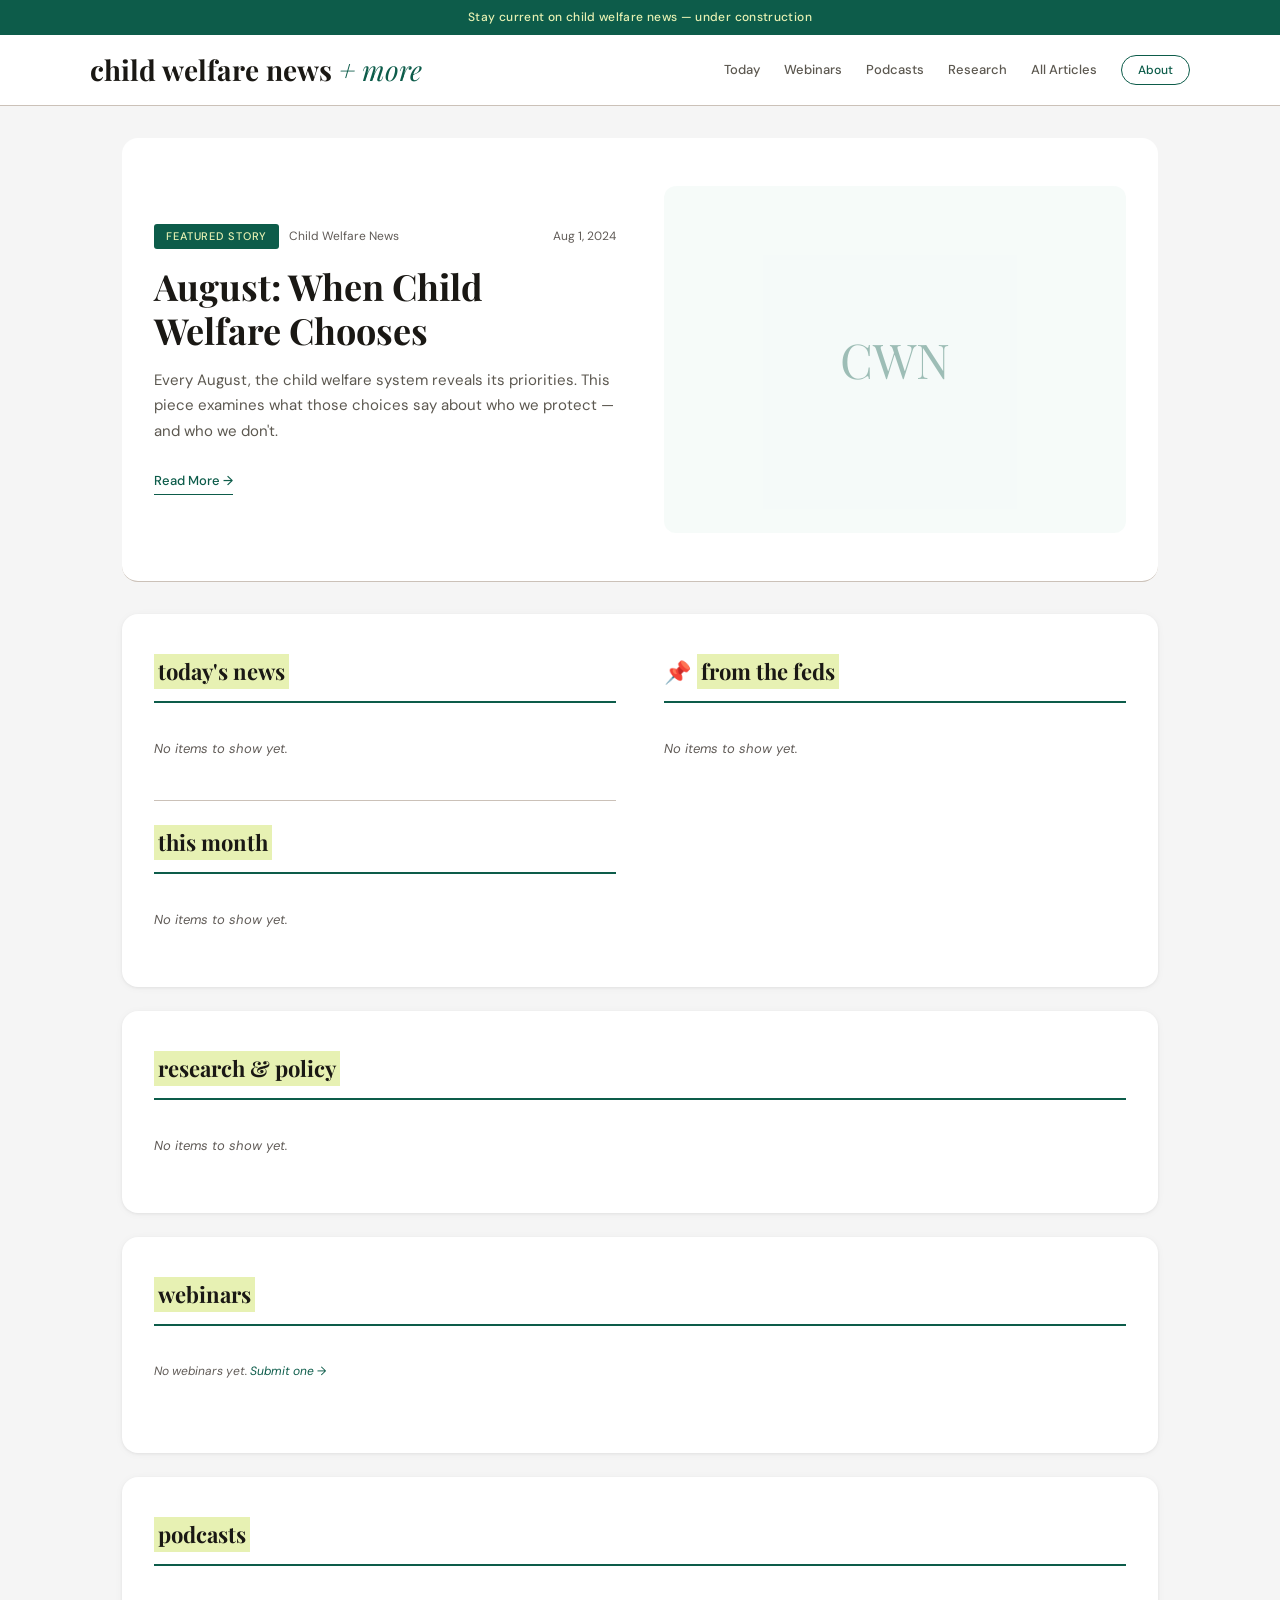
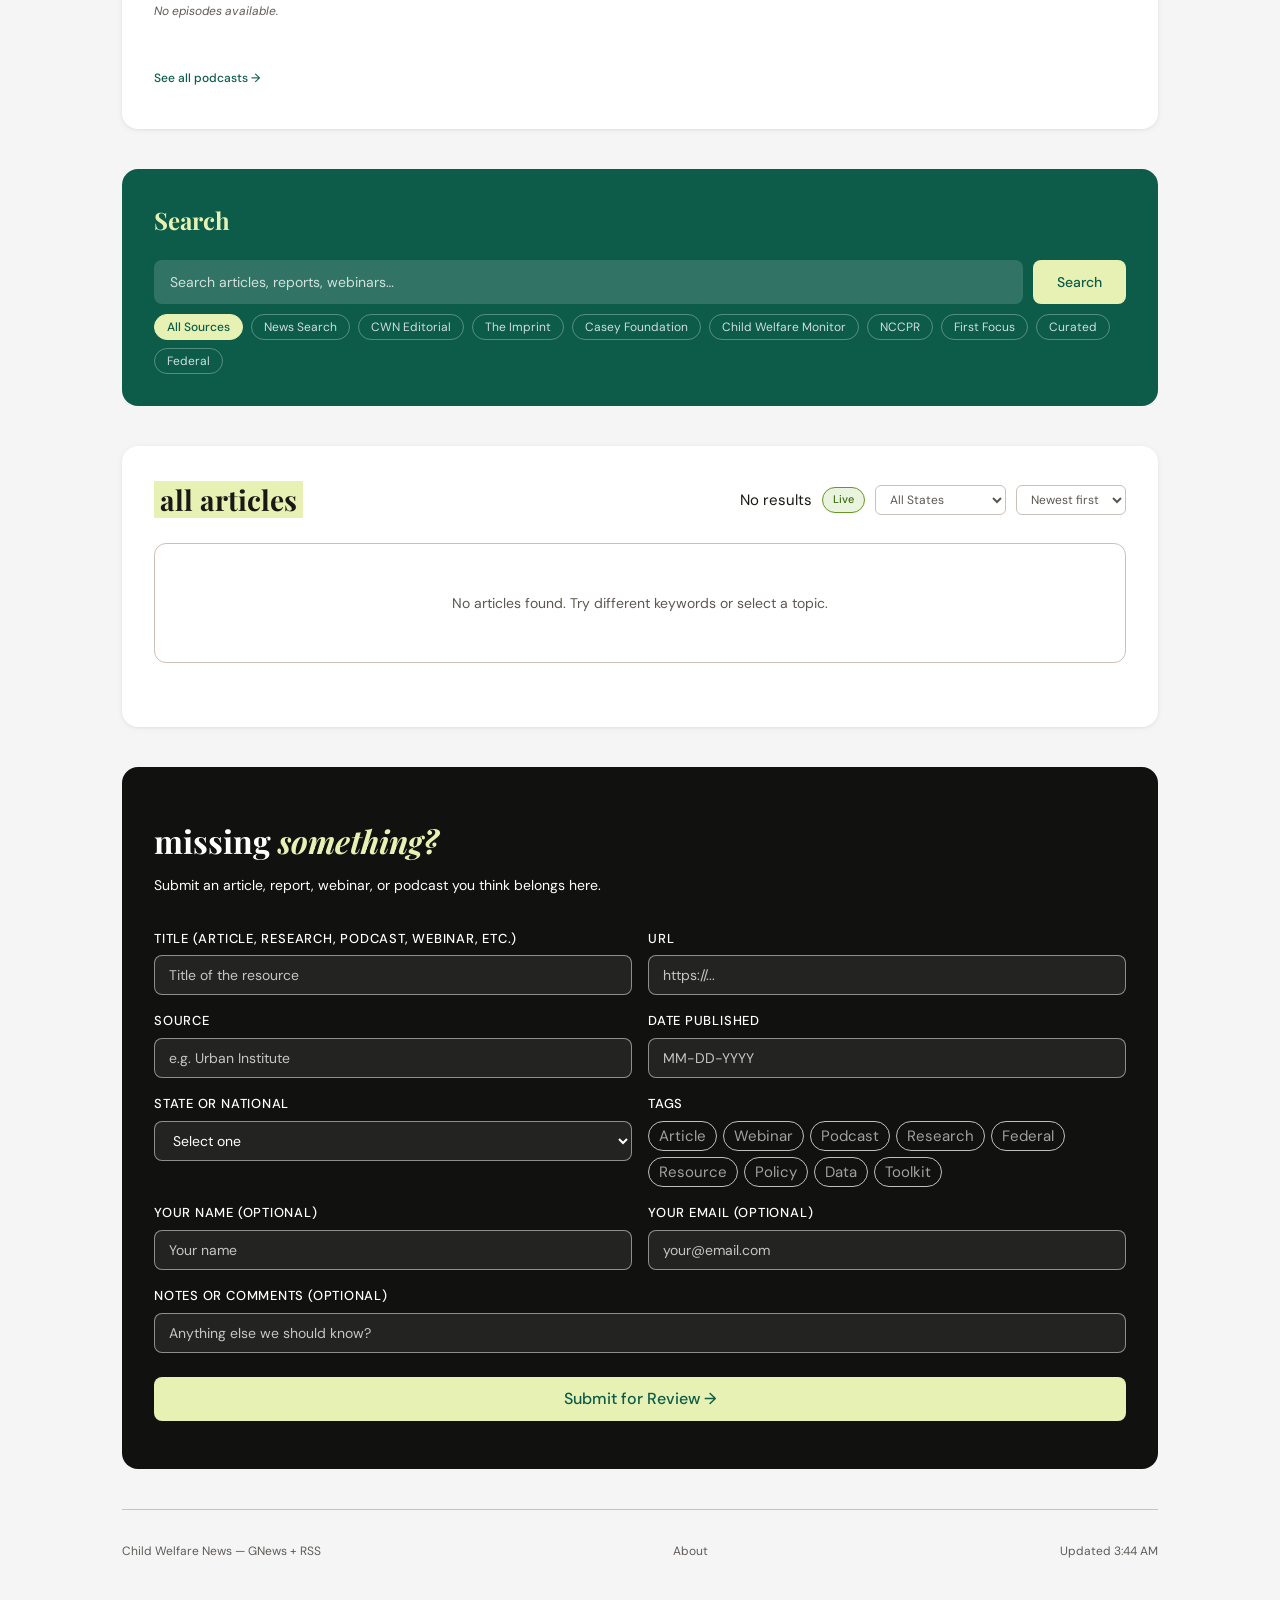
==== index.html @ a348af18 "Add research.html and research.js — Research, Policy & Practice dedicated page" ====
<!DOCTYPE html>
<html lang="en">
<head>
  <meta charset="UTF-8" />
  <meta name="viewport" content="width=device-width, initial-scale=1.0" />
  <title>Child Welfare News</title>
  <link rel="preconnect" href="https://fonts.googleapis.com" />
  <link rel="preconnect" href="https://fonts.gstatic.com" crossorigin />
  <link href="https://fonts.googleapis.com/css2?family=Playfair+Display:ital,wght@0,400;0,700;1,400&family=DM+Sans:wght@400;500&display=swap" rel="stylesheet" />
  <link rel="stylesheet" href="css/styles.css" />
</head>

<body>
<!-- ANNOUNCEMENT BAR -->
<div class="announce-bar">
  Stay current on child welfare news — under construction
</div>

<!-- MASTHEAD -->
<header class="masthead">
  <div class="masthead-inner">
    <div class="masthead-logo">child welfare news <span>+ more</span></div>
    <nav class="masthead-nav">
      <a class="nav-link" href="#today">Today</a>
      <a class="nav-link" href="webinars.html">Webinars</a>
      <a class="nav-link" href="podcasts.html">Podcasts</a>
      <a class="nav-link" href="research.html">Research</a>
      <a class="nav-link" href="#articles">All Articles</a>
      <button class="about-btn" onclick="openAbout()">About</button>
    </nav>
  </div>
</header>

<div class="page">

  <!-- HERO -->
  <section class="hero" id="featuredHero">
    <div class="hero-body">
      <div class="hero-eyebrow">
        <span class="hero-label" id="heroLabel">Featured Story</span>
        <span class="hero-source" id="heroSource"></span>
        <span class="hero-date" id="heroDate"></span>
      </div>
      <p class="hero-title" id="heroTitle">Loading featured story...</p>
      <p class="hero-note" id="heroNote"></p>
      <a class="hero-link" id="heroLink" href="#" target="_blank" rel="noopener">Read More →</a>
    </div>
    <div id="heroImageWrap"></div>
  </section>

  <!-- TODAY + THIS MONTH + FROM THE FEDS -->
  <section class="site-section" id="today">
    <div class="digest-grid">
      <div class="digest-col">
        <div class="digest-col-title"><span class="hl">today's news</span></div>
        <div class="digest-list" id="todayList">
          <div class="state-box"><div class="spinner"></div></div>
        </div>
        <div style="border-top:1px solid var(--border);margin:1.5rem 0;"></div>
        <div class="digest-col-title"><span class="hl">this month</span></div>
        <div class="digest-list" id="monthList">
          <div class="state-box"><div class="spinner"></div></div>
        </div>
      </div>
      <div class="digest-col">
        <div class="digest-col-title"><span class="feds-label">📌 <span class="hl">from the feds</span></span></div>
        <div class="digest-list" id="fedsList">
          <div class="state-box"><div class="spinner"></div></div>
        </div>
      </div>
    </div>
  </section>

  <!-- RESEARCH & POLICY -->
  <section class="site-section" id="research">
    <div class="digest-col-title"><span class="hl">research & policy</span></div>
    <div class="digest-list" id="researchList">
      <div class="state-box"><div class="spinner"></div></div>
    </div>
  </section>

  <!-- WEBINARS -->
  <section class="site-section" id="webinars">
    <div class="digest-col-title"><span class="hl">webinars</span></div>
    <div class="webinar-layout">
      <div class="webinar-featured" id="webinarFeatured">
        <div class="state-box"><div class="spinner"></div></div>
      </div>
      <div class="webinar-list" id="webinarList"></div>
    </div>
    <div style="margin-top:1rem;display:flex;gap:1.5rem;">
    </div>
  </section>

  <!-- PODCASTS -->
  <section class="site-section" id="podcasts">
    <div class="digest-col-title"><span class="hl">podcasts</span></div>
    <div class="podcast-preview-grid" id="podcastPreviewGrid">
      <div class="state-box"><div class="spinner"></div></div>
    </div>
    <div style="margin-top:1rem;">
      <a class="digest-see-all" href="podcasts.html">See all podcasts →</a>
    </div>
  </section>

  <!-- SEARCH -->
  <div class="search-section" id="search">
    <div class="search-section-title">Search</div>
    <div class="search-row">
      <input type="text" class="search-input" id="searchInput" placeholder="Search articles, reports, webinars…" autocomplete="off" />
      <button class="search-btn" id="searchBtn" onclick="runSearch()">Search</button>
    </div>
    <div class="search-filters" id="sourceFilterRow"></div>
  </div>

  <!-- TAG ROW -->

  <!-- ALL ARTICLES -->
  <section id="articles">
  <div class="articles-header">
    <div class="articles-title"><span class="hl">all articles</span></div>
    <div class="articles-controls">
      <span class="results-count" id="resultsCount"></span>
      <span class="api-pill loading" id="apiPill">Loading...</span>
      <select class="sort-select" id="stateSelect" onchange="filterByState()">
        <option value="">All States</option>
        <option value="National">National</option>
        <option value="Alabama">Alabama</option>
        <option value="Alaska">Alaska</option>
        <option value="Arizona">Arizona</option>
        <option value="Arkansas">Arkansas</option>
        <option value="California">California</option>
        <option value="Colorado">Colorado</option>
        <option value="Connecticut">Connecticut</option>
        <option value="Delaware">Delaware</option>
        <option value="Florida">Florida</option>
        <option value="Georgia">Georgia</option>
        <option value="Hawaii">Hawaii</option>
        <option value="Idaho">Idaho</option>
        <option value="Illinois">Illinois</option>
        <option value="Indiana">Indiana</option>
        <option value="Iowa">Iowa</option>
        <option value="Kansas">Kansas</option>
        <option value="Kentucky">Kentucky</option>
        <option value="Louisiana">Louisiana</option>
        <option value="Maine">Maine</option>
        <option value="Maryland">Maryland</option>
        <option value="Massachusetts">Massachusetts</option>
        <option value="Michigan">Michigan</option>
        <option value="Minnesota">Minnesota</option>
        <option value="Mississippi">Mississippi</option>
        <option value="Missouri">Missouri</option>
        <option value="Montana">Montana</option>
        <option value="Nebraska">Nebraska</option>
        <option value="Nevada">Nevada</option>
        <option value="New Hampshire">New Hampshire</option>
        <option value="New Jersey">New Jersey</option>
        <option value="New Mexico">New Mexico</option>
        <option value="New York">New York</option>
        <option value="North Carolina">North Carolina</option>
        <option value="North Dakota">North Dakota</option>
        <option value="Ohio">Ohio</option>
        <option value="Oklahoma">Oklahoma</option>
        <option value="Oregon">Oregon</option>
        <option value="Pennsylvania">Pennsylvania</option>
        <option value="Rhode Island">Rhode Island</option>
        <option value="South Carolina">South Carolina</option>
        <option value="South Dakota">South Dakota</option>
        <option value="Tennessee">Tennessee</option>
        <option value="Texas">Texas</option>
        <option value="Utah">Utah</option>
        <option value="Vermont">Vermont</option>
        <option value="Virginia">Virginia</option>
        <option value="Washington">Washington</option>
        <option value="West Virginia">West Virginia</option>
        <option value="Wisconsin">Wisconsin</option>
        <option value="Wyoming">Wyoming</option>
      </select>
      <select class="sort-select" id="sortSelect" onchange="renderArticles()">
        <option value="date">Newest first</option>
        <option value="topic">By topic</option>
      </select>
    </div>
  </div>
  <div id="articleGrid"></div>
  <div class="pagination" id="pagination"></div>
  </section>

  <!-- MISSING SOMETHING -->
  <div class="missing-section" id="missing">
    <div class="missing-title">missing <span>something?</span></div>
    <div class="missing-sub">Submit an article, report, webinar, or podcast you think belongs here.</div>
    <div class="missing-form" id="submitForm">
      <div class="form-field">
        <label class="form-label">Title (Article, Research, Podcast, Webinar, etc.)</label>
        <input type="text" class="form-input" id="submitTitle" placeholder="Title of the resource" />
      </div>
      <div class="form-field">
        <label class="form-label">URL</label>
        <input type="text" class="form-input" id="submitUrl" placeholder="https://..." />
      </div>
      <div class="form-field">
        <label class="form-label">Source</label>
        <input type="text" class="form-input" id="submitSource" placeholder="e.g. Urban Institute" />
      </div>
      <div class="form-field">
        <label class="form-label">Date Published</label>
        <input type="text" class="form-input" id="submitDate" placeholder="MM-DD-YYYY" />
      </div>
      <div class="form-field">
        <label class="form-label">State or National</label>
        <select class="form-input" id="submitState">
          <option value="">Select one</option>
          <option value="National">National</option>
          <option value="Alabama">Alabama</option>
          <option value="Alaska">Alaska</option>
          <option value="Arizona">Arizona</option>
          <option value="Arkansas">Arkansas</option>
          <option value="California">California</option>
          <option value="Colorado">Colorado</option>
          <option value="Connecticut">Connecticut</option>
          <option value="Delaware">Delaware</option>
          <option value="Florida">Florida</option>
          <option value="Georgia">Georgia</option>
          <option value="Hawaii">Hawaii</option>
          <option value="Idaho">Idaho</option>
          <option value="Illinois">Illinois</option>
          <option value="Indiana">Indiana</option>
          <option value="Iowa">Iowa</option>
          <option value="Kansas">Kansas</option>
          <option value="Kentucky">Kentucky</option>
          <option value="Louisiana">Louisiana</option>
          <option value="Maine">Maine</option>
          <option value="Maryland">Maryland</option>
          <option value="Massachusetts">Massachusetts</option>
          <option value="Michigan">Michigan</option>
          <option value="Minnesota">Minnesota</option>
          <option value="Mississippi">Mississippi</option>
          <option value="Missouri">Missouri</option>
          <option value="Montana">Montana</option>
          <option value="Nebraska">Nebraska</option>
          <option value="Nevada">Nevada</option>
          <option value="New Hampshire">New Hampshire</option>
          <option value="New Jersey">New Jersey</option>
          <option value="New Mexico">New Mexico</option>
          <option value="New York">New York</option>
          <option value="North Carolina">North Carolina</option>
          <option value="North Dakota">North Dakota</option>
          <option value="Ohio">Ohio</option>
          <option value="Oklahoma">Oklahoma</option>
          <option value="Oregon">Oregon</option>
          <option value="Pennsylvania">Pennsylvania</option>
          <option value="Rhode Island">Rhode Island</option>
          <option value="South Carolina">South Carolina</option>
          <option value="South Dakota">South Dakota</option>
          <option value="Tennessee">Tennessee</option>
          <option value="Texas">Texas</option>
          <option value="Utah">Utah</option>
          <option value="Vermont">Vermont</option>
          <option value="Virginia">Virginia</option>
          <option value="Washington">Washington</option>
          <option value="West Virginia">West Virginia</option>
          <option value="Wisconsin">Wisconsin</option>
          <option value="Wyoming">Wyoming</option>
        </select>
      </div>
      <div class="form-field">
        <label class="form-label">Tags</label>
        <div class="form-tags" id="formTags"></div>
      </div>
      <div class="form-field">
        <label class="form-label">Your Name (optional)</label>
        <input type="text" class="form-input" id="submitName" placeholder="Your name" />
      </div>
      <div class="form-field">
        <label class="form-label">Your Email (optional)</label>
        <input type="text" class="form-input" id="submitEmail" placeholder="your@email.com" />
      </div>
      <div class="form-field full">
        <label class="form-label">Notes or Comments (optional)</label>
        <input type="text" class="form-input" id="submitNotes" placeholder="Anything else we should know?" />
      </div>
      <div class="form-field full">
        <button class="form-submit" onclick="submitForm()">Submit for Review →</button>
        <div class="form-success" id="formSuccess">✓ Thank you! Your submission has been received.</div>
      </div>
    </div>
  </div>

  <!-- SITE FOOTER -->
  <footer class="site-footer">
    <span>Child Welfare News — GNews + RSS</span>
    <div class="footer-links">
      <a href="#" onclick="openAbout(); return false;">About</a>
    </div>
    <span id="footerUpdate"></span>
  </footer>

</div>

<!-- ABOUT MODAL -->
<div class="modal-overlay" id="modalOverlay" onclick="closeAbout()">
  <div class="modal" onclick="event.stopPropagation()">
    <button class="modal-close" onclick="closeAbout()">✕</button>
    <h2 class="modal-title">About Child Welfare News</h2>
    <p class="modal-text">Child Welfare News is a free content aggregator bringing together news, research, toolkits and policy updates from across the child welfare ecosystem — so practitioners, researchers, and policymakers don't have to go looking across a dozen different sites to stay current.</p>
    <p class="modal-text">Articles are pulled from sources including ACF, The Imprint, the Annie E. Casey Foundation, First Focus, Child Welfare Monitor, and more, alongside broader news search.</p>
      <div class="modal-mission">
      <p class="modal-mission-text">This project was born out of a need for accessible, uncensored information. Child Welfare News exists to ensure that access to information, including equity, justice, and systemic change, remains open, transparent, and available to everyone, no matter the political climate.</p>
      </div>
  </div>
</div>
<script src="js/utils.js"></script>
<script src="js/app.js"></script>

</body>
</html>
---- css/styles.css ----
*, *::before, *::after { box-sizing: border-box; margin: 0; padding: 0; }

    :root {
      --teal: #0D5C4A;
      --teal-light: #E8F5F1;
      --yellow: #e7f1b3;
      --yellow-dark: #C8D62A;
      --bg: #f5f5f5;
      --surface: #FFFFFF;
      --border: #cbc1b8;;
      --border-strong: #C5BFB5;
      --text-primary: #1A1814;
      --text-secondary: #5C5850;
      --text-tertiary: #605b57;
      --accent: #0D5C4A;
      --accent-light: #E8F5F1;
      --dark-bg: #111210;
      --dark-surface: #1C1E1B;
      --dark-text: #ffffff;
      --dark-text-secondary: #ffffff;
    }

    body { font-family: 'DM Sans', sans-serif; background: var(--bg); color: var(--text-primary); min-height: 100vh; font-size: 15px; line-height: 1.6; }
    a { color: var(--accent); text-decoration: none; }
    a:hover { text-decoration: underline; }

    /* ANNOUNCEMENT BAR */
    .announce-bar { background: var(--teal); color: var(--yellow); text-align: center; font-size: 12px; font-weight: 500; padding: 8px 1.5rem; letter-spacing: 0.03em; }
    .announce-bar a { color: var(--yellow); text-decoration: underline; }

    /* MASTHEAD */
    .masthead { background: var(--surface); border-bottom: 1px solid var(--border); padding: 1.25rem 2rem; }
    .masthead-inner { max-width: 1100px; margin: 0 auto; display: flex; align-items: center; justify-content: space-between; gap: 1rem; flex-wrap: wrap; }
    .masthead-logo { font-family: 'Playfair Display', serif; font-size: 28px; font-weight: 700; color: var(--text-primary); line-height: 1; }
    .masthead-logo span { font-style: italic; font-weight: 400; color: var(--teal); }
    .masthead-nav { display: flex; align-items: center; gap: 1.5rem; flex-wrap: wrap; }
    .nav-link { font-size: 13px; color: var(--text-secondary); font-weight: 500; transition: color 0.15s; }
    .nav-link:hover { color: var(--teal); text-decoration: none; }
    .about-btn { font-size: 12px; font-family: 'DM Sans', sans-serif; padding: 6px 16px; border-radius: 20px; border: 1.5px solid var(--teal); background: transparent; color: var(--teal); cursor: pointer; transition: all 0.15s; font-weight: 500; }
    .about-btn:hover { background: var(--teal); color: var(--yellow); }

    /* PAGE WRAPPER */
    .page { max-width: 1100px; margin: 0 auto; padding: 0 2rem 4rem; }

    /* SECTION HEADERS */
    .section-header { display: flex; align-items: center; gap: 12px; margin-bottom: 1.5rem; }
    .section-title { font-family: 'Playfair Display', serif; font-size: 28px; font-weight: 700; color: var(--text-primary); position: relative; display: inline-block; }
    .section-title .highlight { background: var(--yellow); padding: 0 6px; }
    .section-title .highlight-teal { background: var(--teal); color: var(--yellow); padding: 0 6px; }
    .section-divider { flex: 1; height: 1px; background: var(--border); }
    .section-link { font-size: 12px; color: var(--teal); font-weight: 500; white-space: nowrap; }
    .section-link:hover { text-decoration: underline; }

    /* SECTION SPACING */
    .site-section { padding: 2.5rem 2rem; border-bottom: none; background: var(--surface); border-radius: 16px; margin-bottom: 1.5rem; box-shadow: 0 1px 3px rgba(0,0,0,0.06), 0 1px 8px rgba(0,0,0,0.04); }
    .site-section:last-of-type { border-bottom: none; }

    /* HERO */
    .hero { display: grid; grid-template-columns: 1fr 1fr; gap: 3rem; align-items: center; padding: 3rem 2rem; border-bottom: 1px solid var(--border); background: var(--surface); border-radius: 16px; margin-bottom: 2rem; margin-top: 2rem; }
    .hero-eyebrow { display: flex; align-items: center; gap: 10px; margin-bottom: 1rem; }
    .hero-label { font-size: 11px; font-weight: 500; padding: 4px 12px; border-radius: 3px; background: var(--teal); color: var(--yellow); letter-spacing: 0.08em; text-transform: uppercase; }
    .hero-label-pick { font-size: 11px; font-weight: 700; padding: 4px 12px; border-radius: 3px; background: var(--yellow); color: var(--teal); letter-spacing: 0.08em; text-transform: uppercase; }
    .hero-source { font-size: 12px; color: var(--text-tertiary); }
    .hero-date { font-size: 12px; color: var(--text-tertiary); margin-left: auto; }
    .hero-title { font-family: 'Playfair Display', serif; font-size: 36px; font-weight: 700; line-height: 1.2; color: var(--text-primary); margin-bottom: 1rem; }
    .hero-note { font-size: 15px; color: var(--text-secondary); line-height: 1.7; margin-bottom: 1.5rem; }
    .hero-link { display: inline-flex; align-items: center; gap: 6px; font-size: 13px; font-weight: 500; color: var(--teal); border-bottom: 1.5px solid var(--teal); padding-bottom: 2px; }
    .hero-link:hover { text-decoration: none; opacity: 0.8; }
    .hero-image { width: 100%; aspect-ratio: 4/3; object-fit: cover; border-radius: 12px; display: block; }
    .hero-image-placeholder { width: 100%; aspect-ratio: 4/3; border-radius: 12px; background: var(--teal-light); display: flex; align-items: center; justify-content: center; font-family: 'Playfair Display', serif; font-size: 48px; color: var(--teal); opacity: 0.4; }

    /* TWO COLUMN DIGEST */
    .digest-grid { display: grid; grid-template-columns: 1fr 1fr; gap: 3rem; }
    .digest-col-title { font-family: 'Playfair Display', serif; font-size: 22px; font-weight: 700; margin-bottom: 1.25rem; padding-bottom: 0.75rem; border-bottom: 2px solid var(--teal); display: flex; align-items: center; gap: 8px; }
    .digest-col-title .hl { background: var(--yellow); padding: 0 4px; }
    .digest-list { display: flex; flex-direction: column; gap: 0; }
    .digest-item { display: flex; align-items: flex-start; gap: 10px; padding: 10px 0; border-bottom: 1px solid var(--border); cursor: pointer; transition: background 0.12s; }
    .digest-item:last-child { border-bottom: none; }
    .digest-item:hover .digest-item-title { color: var(--teal); }
    .digest-arrow { color: var(--teal); font-size: 13px; margin-top: 3px; flex-shrink: 0; font-weight: 500; }
    .digest-item-body { flex: 1; }
    .digest-item-title { font-size: 13px; font-weight: 500; color: var(--text-primary); line-height: 1.4; margin-bottom: 3px; transition: color 0.15s; }
    .digest-item-meta { font-size: 11px; color: var(--text-tertiary); }
    .digest-see-all { display: inline-flex; align-items: center; gap: 4px; font-size: 12px; color: var(--teal); font-weight: 500; margin-top: 1rem; }
    .digest-see-all:hover { text-decoration: underline; }
    .digest-see-all-wrap { padding-top: 0.75rem; border-top: 1px solid var(--border); margin-top: 0.5rem; }

    /* WEBINARS + PODCASTS */
    .media-grid { display: grid; grid-template-columns: 1fr 1fr; gap: 3rem; }
    .media-col-title { font-family: 'Playfair Display', serif; font-size: 22px; font-weight: 700; margin-bottom: 1.25rem; padding-bottom: 0.75rem; border-bottom: 2px solid var(--teal); }
    .media-subheads { display: grid; grid-template-columns: 1fr 1fr; gap: 1.5rem; margin-bottom: 1rem; }
    .media-subhead { font-size: 12px; font-weight: 700; text-transform: uppercase; letter-spacing: 0.06em; color: var(--text-tertiary); margin-bottom: 0.75rem; }
    .media-list { display: flex; flex-direction: column; }
    .media-item { display: flex; align-items: flex-start; gap: 10px; padding: 10px 0; border-bottom: 1px solid var(--border); cursor: pointer; }
    .media-item:last-child { border-bottom: none; }
    .media-item:hover .media-item-title { color: var(--teal); }
    .media-thumb { width: 64px; height: 48px; border-radius: 6px; background: var(--teal-light); flex-shrink: 0; object-fit: cover; }
    .media-item-body { flex: 1; }
    .media-item-title { font-size: 13px; font-weight: 500; color: var(--text-primary); line-height: 1.4; margin-bottom: 3px; transition: color 0.15s; }
    .media-item-meta { font-size: 12px; color: var(--text-tertiary); }
    .media-placeholder { font-size: 12px; color: var(--text-tertiary); font-style: italic; padding: 1rem 0; }
    .media-see-all { display: inline-flex; align-items: center; gap: 4px; font-size: 12px; color: var(--teal); font-weight: 500; margin-top: 1rem; }
    .media-filter-row { display: flex; gap: 6px; margin-bottom: 1rem; }
    .webinar-layout { display: grid; grid-template-columns: 1fr 1fr; gap: 3rem; margin-top: 1.25rem; }
    .webinar-list { display: flex; flex-direction: column; }

    /* RESEARCH & FROM THE FEDS */
    .research-grid { display: grid; grid-template-columns: 1fr 1fr; gap: 3rem; }
    .feds-label { display: inline-flex; align-items: center; gap: 6px; }

    /* SEARCH */
    .search-section { background: var(--teal); border-radius: 16px; padding: 2rem; margin: 2.5rem 0; }
    .search-section-title { font-family: 'Playfair Display', serif; font-size: 24px; color: var(--yellow); margin-bottom: 1.25rem; font-weight: 700; }
    .search-row { display: flex; gap: 10px; flex-wrap: wrap; }
    .search-input { flex: 1; min-width: 200px; height: 44px; padding: 0 16px; font-size: 14px; font-family: 'DM Sans', sans-serif; border: none; border-radius: 8px; background: rgba(255,255,255,0.15); color: #fff; outline: none; }
    .search-input::placeholder { color: rgba(255, 255, 255, 0.786); }
    .search-input:focus { background: rgba(255,255,255,0.2); }
    .search-btn { height: 44px; padding: 0 24px; font-size: 14px; font-family: 'DM Sans', sans-serif; font-weight: 500; background: var(--yellow); color: var(--teal); border: none; border-radius: 8px; cursor: pointer; transition: opacity 0.15s; white-space: nowrap; }
    .search-btn:hover { opacity: 0.88; }
    .search-btn:disabled { opacity: 0.5; cursor: not-allowed; }
    .search-filters { display: flex; gap: 8px; margin-top: 10px; flex-wrap: wrap; }
    .search-filter { font-size: 12px; font-family: 'DM Sans', sans-serif; padding: 4px 12px; border-radius: 20px; border: 1px solid rgba(255,255,255,0.3); background: transparent; color: rgba(255,255,255,0.8); cursor: pointer; transition: all 0.15s; }
    .search-filter:hover { border-color: var(--yellow); color: var(--yellow); }
    .search-filter.active { background: var(--yellow); color: var(--teal); border-color: var(--yellow); font-weight: 500; }

    /* TAG ROW */
    .tag-section { margin-bottom: 1.5rem; }
    .tag-label { font-size: 11px; text-transform: uppercase; letter-spacing: 0.06em; color: var(--text-tertiary); margin-bottom: 8px; }
    .tag-row { display: flex; flex-wrap: wrap; gap: 6px; }
    .tag { font-size: 12px; font-family: 'DM Sans', sans-serif; padding: 5px 12px; border-radius: 20px; border: 1px solid var(--border); background: var(--surface); color: var(--text-secondary); cursor: pointer; transition: all 0.15s; white-space: nowrap; }
    .tag:hover { border-color: var(--teal); color: var(--teal); }
    .tag.active { background: var(--teal); border-color: var(--teal); color: var(--yellow); font-weight: 500; }

    /* SOURCE FILTERS */
    .source-filter-row { display: flex; flex-wrap: wrap; gap: 6px; margin-bottom: 1.5rem; }

    /* ALL ARTICLES */
    .articles-header { display: flex; align-items: center; justify-content: space-between; margin-bottom: 1.25rem; flex-wrap: wrap; gap: 10px; }
    .articles-title { font-family: 'Playfair Display', serif; font-size: 28px; font-weight: 700; }
    .articles-title .hl { background: var(--yellow); padding: 0 6px; }
    .articles-controls { display: flex; align-items: center; gap: 10px; }
    .sort-select { font-size: 12px; font-family: 'DM Sans', sans-serif; padding: 5px 10px; border: 1px solid var(--border); border-radius: 6px; background: var(--surface); color: var(--text-secondary); cursor: pointer; outline: none; }
    .api-pill { font-size: 11px; padding: 3px 10px; border-radius: 20px; border: 1px solid; font-weight: 500; }
    .api-pill.live { background: #EAF3DE; color: #3B6D11; border-color: #639922; }
    .api-pill.loading { background: #FAEEDA; color: #854F0B; border-color: #BA7517; }
    .api-pill.error { background: #FAECE7; color: #993C1D; border-color: #D85A30; }

    /* ARTICLE CARDS */
    .article-list { display: flex; flex-direction: column; }
    .article-card { display: flex; align-items: flex-start; gap: 1.25rem; padding: 1.25rem 0; border-bottom: 1px solid var(--border); cursor: pointer; transition: background 0.12s; }
    .article-card:last-child { border-bottom: none; }
    .article-card:hover { background: var(--accent-light); margin: 0 -1rem; padding-left: 1rem; padding-right: 1rem; border-radius: 8px; }
    .article-card-body { flex: 1; min-width: 0; }
    .article-card-meta { display: flex; align-items: center; gap: 8px; margin-bottom: 6px; flex-wrap: wrap; }
    .source-badge { font-size: 12px; font-weight: 500; padding: 3px 10px; border-radius: 3px; border: 1px solid; text-transform: uppercase; letter-spacing: 0.04em; }
    .type-badge { font-size: 12px; padding: 2px 8px; border-radius: 3px; background: var(--bg); color: var(--text-tertiary); border: 1px solid var(--border); }
    .card-date { font-size: 11px; color: var(--text-tertiary); margin-left: auto; }
    .article-card-title { font-size: 15px; font-weight: 500; color: var(--text-primary); line-height: 1.45; margin-bottom: 6px; }
    .article-card-desc { font-size: 13px; color: var(--text-secondary); line-height: 1.6; margin-bottom: 8px; display: -webkit-box; -webkit-line-clamp: 2; line-clamp: 2; -webkit-box-orient: vertical; overflow: hidden; }
    .article-card-actions { display: flex; align-items: center; gap: 8px; flex-wrap: wrap; }
    .card-link { font-size: 12px; color: var(--teal); font-weight: 500; }
    .share-buttons { display: flex; gap: 6px; margin-left: auto; }
    .share-btn { font-size: 11px; font-family: 'DM Sans', sans-serif; padding: 3px 10px; border-radius: 20px; border: 1px solid var(--border); background: var(--surface); color: var(--text-secondary); cursor: pointer; text-decoration: none; transition: all 0.15s; }
    .share-btn:hover { border-color: var(--teal); color: var(--teal); text-decoration: none; }
    .article-thumb { width: 100px; height: 80px; object-fit: cover; border-radius: 8px; flex-shrink: 0; }
    .article-thumb-placeholder { width: 100px; height: 80px; border-radius: 8px; flex-shrink: 0; background: var(--teal-light); display: flex; align-items: center; justify-content: center; font-size: 22px; font-weight: 700; color: var(--teal); font-family: 'Playfair Display', serif; opacity: 0.6; }

    #articles { background: var(--surface); border-radius: 16px; padding: 2rem; margin-bottom: 1.5rem; box-shadow: 0 1px 3px rgba(0,0,0,0.06), 0 1px 8px rgba(0,0,0,0.04); }
    .state-badge { font-size: 12px; font-weight: 500; padding: 3px 8px; border-radius: 3px; background: var(--yellow); color: var(--teal); border: 1px solid var(--yellow-dark); }

    /* PAGINATION */
    .pagination { display: flex; align-items: center; justify-content: center; gap: 8px; margin-top: 2rem; }
    .page-btn { font-size: 13px; font-family: 'DM Sans', sans-serif; padding: 6px 14px; border: 1px solid var(--border); border-radius: 6px; background: var(--surface); color: var(--text-secondary); cursor: pointer; transition: all 0.15s; }
    .page-btn:hover { border-color: var(--teal); color: var(--teal); }
    .page-btn.active { background: var(--teal); border-color: var(--teal); color: var(--yellow); font-weight: 500; }
    .page-btn:disabled { opacity: 0.4; cursor: not-allowed; }

    /* SOURCE BADGES */
    .b-default { background: #EEF4FA; color: #1D4E7A; border-color: #B5CDE0; }
    .b-imprint { background: #EEF4FA; color: #1D4E7A; border-color: #B5CDE0; }
    .b-casey { background: #EAF3DE; color: #3B6D11; border-color: #9FE1CB; }
    .b-acf { background: #F0EDF8; color: #4A3A8A; border-color: #CECBF6; }
    .b-monitor { background: #FEF3E2; color: #92400E; border-color: #FCD34D; }
    .b-nccpr { background: #F0FDF4; color: #166534; border-color: #86EFAC; }
    .b-rights { background: #FDF2F8; color: #9D174D; border-color: #F9A8D4; }
    .b-substack { background: #E8F5F1; color: #0D5C4A; border-color: #6BBFA8; }
    .b-samhsa { background: #EEF4FA; color: #1D4E7A; border-color: #B5CDE0; }

    /* STATE BOXES */
    .state-box { background: var(--surface); border: 1px solid var(--border); border-radius: 12px; padding: 3rem 2rem; text-align: center; color: var(--text-secondary); font-size: 14px; }
    .state-box p { margin-top: 8px; font-size: 13px; color: var(--text-tertiary); }
    .spinner { width: 20px; height: 20px; border: 2px solid var(--border); border-top-color: var(--teal); border-radius: 50%; animation: spin 0.7s linear infinite; margin: 0 auto 12px; }
    @keyframes spin { to { transform: rotate(360deg); } }

    /* MISSING SOMETHING FOOTER */
    .missing-section { background: var(--dark-bg); border-radius: 16px; padding: 3rem 2rem; margin: 2.5rem 0; }
    .missing-title { font-family: 'Playfair Display', serif; font-size: 32px; font-weight: 700; color: var(--dark-text); margin-bottom: 0.5rem; }
    .missing-title span { color: var(--yellow); font-style: italic; }
    .missing-sub { font-size: 14px; color: var(--dark-text-secondary); margin-bottom: 2rem; }
    .missing-form { display: grid; grid-template-columns: 1fr 1fr; gap: 1rem; }
    .form-field { display: flex; flex-direction: column; gap: 6px; }
    .form-field.full { grid-column: 1 / -1; }
    .form-label { font-size: 13px; font-weight: 500; text-transform: uppercase; letter-spacing: 0.06em; color: var(--dark-text-secondary); }
    .form-input { height: 40px; padding: 0 14px; font-size: 14px; font-family: 'DM Sans', sans-serif; border: 1px solid rgba(255, 255, 255, 0.487); border-radius: 8px; background: rgba(255,255,255,0.08); color: var(--dark-text); outline: none; transition: border-color 0.15s; }
    .form-input:focus { border-color: var(--yellow); }
    .form-input::placeholder {color: rgba(255, 255, 255, 0.739); }
    .form-tags { display: flex; flex-wrap: wrap; gap: 6px; }
    .form-tag { font-size: 15px; font-family: 'DM Sans', sans-serif; padding: 4px 10px; border-radius: 20px; border: 1px solid rgba(255, 255, 255, 0.724); background: transparent; color: rgba(255,255,255,0.6); cursor: pointer; transition: all 0.15s; }
    .form-tag:hover { border-color: var(--yellow); color: var(--yellow); }
    .form-tag.selected { background: var(--yellow); color: var(--teal); border-color: var(--yellow); font-weight: 500; }
    .form-submit { height: 44px; padding: 0 28px; font-size: 16px; font-family: 'DM Sans', sans-serif; font-weight: 500; background: var(--yellow); color: var(--teal); border: none; border-radius: 8px; cursor: pointer; transition: opacity 0.15s; margin-top: 0.5rem; }
    .form-submit:hover { opacity: 0.88; }
    .form-success { font-size: 14px; color: var(--yellow); font-weight: 500; display: none; margin-top: 1rem; }

    /* FOOTER */
    .site-footer { border-top: 1px solid var(--border); padding: 2rem 0; display: flex; justify-content: space-between; align-items: center; flex-wrap: wrap; gap: 1rem; font-size: 12px; color: var(--text-tertiary); }
    .footer-links { display: flex; gap: 1.5rem; }
    .footer-links a { font-size: 12px; color: var(--text-tertiary); }
    .footer-links a:hover { color: var(--teal); text-decoration: none; }

    /* MODAL */
    .modal-overlay { display: none; position: fixed; inset: 0; background: rgba(0,0,0,0.5); z-index: 100; align-items: center; justify-content: center; padding: 1.5rem; }
    .modal-overlay.open { display: flex; }
    .modal { background: var(--surface); border-radius: 16px; padding: 2rem; max-width: 520px; width: 100%; position: relative; }
    .modal-close { position: absolute; top: 1rem; right: 1rem; background: none; border: none; font-size: 16px; color: var(--text-tertiary); cursor: pointer; }
    .modal-close:hover { color: var(--text-primary); }
    .modal-title { font-family: 'Playfair Display', serif; font-size: 24px; font-weight: 700; margin-bottom: 1rem; color: var(--text-primary); }
    .modal-text { font-size: 14px; color: var(--text-secondary); line-height: 1.7; margin-bottom: 1rem; }
    .modal-links { margin-top: 1.5rem; padding-top: 1rem; border-top: 1px solid var(--border); }
    .modal-links a { font-size: 14px; color: var(--teal); font-weight: 500; }
    .modal-mission { margin-top: 1rem; padding: 1rem; background: var(--teal-light); border-left: 3px solid var(--teal); border-radius: 0 8px 8px 0; }
    .modal-mission-text { font-size: 13px; color: var(--teal); line-height: 1.7; font-style: italic; }

    /* RESPONSIVE */
    @media (max-width: 768px) {
      .hero { grid-template-columns: 1fr; }
      .hero-image, .hero-image-placeholder { display: none; }
      .digest-grid, .media-grid, .research-grid, .missing-form { grid-template-columns: 1fr; }
      .masthead-logo { font-size: 22px; }
      .hero-title { font-size: 26px; }
      .page { padding: 0 1rem 3rem; }
      .masthead { padding: 1rem; }
    }
    /* PODCASTS PAGE */
    .podcast-hero { padding: 2.5rem 0 1.5rem; border-bottom: 1px solid var(--border); margin-bottom: 2rem; }
    .podcast-hero-title { font-family: 'Playfair Display', serif; font-size: 40px; font-weight: 700; color: var(--text-primary); margin-bottom: 0.5rem; }
    .podcast-hero-sub { font-size: 15px; color: var(--text-secondary); }
    .show-filters { display: flex; flex-wrap: wrap; gap: 6px; margin-bottom: 2rem; }
    .show-filter { font-size: 12px; font-family: 'DM Sans', sans-serif; padding: 5px 14px; border-radius: 20px; border: 1px solid var(--border); background: var(--surface); color: var(--text-secondary); cursor: pointer; transition: all 0.15s; white-space: nowrap; }
    .show-filter:hover { border-color: var(--teal); color: var(--teal); }
    .show-filter.active { background: var(--teal); border-color: var(--teal); color: var(--yellow); font-weight: 500; }
    .podcast-grid { display: grid; grid-template-columns: repeat(4, 1fr); gap: 1rem; margin-bottom: 2rem; }
    .podcast-card { background: var(--surface); border: 1px solid var(--border); border-radius: 12px; overflow: hidden; cursor: pointer; transition: all 0.15s; box-shadow: 0 1px 3px rgba(0,0,0,0.06); }
    .podcast-card:hover { border-color: var(--teal); transform: translateY(-2px); box-shadow: 0 4px 12px rgba(0,0,0,0.1); }
    .podcast-card-image { width: 100%; aspect-ratio: 1; object-fit: cover; display: block; background: var(--teal-light); }
    .podcast-card-image-placeholder { width: 100%; aspect-ratio: 1; background: var(--teal); display: flex; align-items: center; justify-content: center; font-family: 'Playfair Display', serif; font-size: 36px; font-weight: 700; color: var(--yellow); }
    .podcast-card-body { padding: 1rem; }
    .podcast-card-show { font-size: 11px; font-weight: 700; text-transform: uppercase; letter-spacing: 0.06em; color: var(--teal); margin-bottom: 6px; }
    .podcast-card-title { font-size: 14px; font-weight: 500; color: var(--text-primary); line-height: 1.4; margin-bottom: 6px; display: -webkit-box; -webkit-line-clamp: 2; line-clamp: 2; -webkit-box-orient: vertical; overflow: hidden; }
    .podcast-card-date { font-size: 11px; color: var(--text-tertiary); margin-bottom: 8px; }
    .podcast-card-desc { font-size: 12px; color: var(--text-secondary); line-height: 1.6; margin-bottom: 10px; display: -webkit-box; -webkit-line-clamp: 3; line-clamp: 2; -webkit-box-orient: vertical; overflow: hidden; }
    .podcast-listen-btn { display: inline-block; font-size: 12px; font-weight: 600; font-family: 'DM Sans', sans-serif; padding: 6px 16px; border-radius: 20px; background: var(--teal); color: var(--yellow); text-decoration: none; transition: opacity 0.15s; }
    .podcast-listen-btn:hover { opacity: 0.85; text-decoration: none; }
    .podcast-status { display: flex; align-items: center; justify-content: space-between; margin-bottom: 1.25rem; flex-wrap: wrap; gap: 8px; }
    .podcast-count { font-size: 13px; color: var(--text-secondary); }
    @media (max-width: 768px) { .podcast-grid { grid-template-columns: repeat(3, 1fr); } }
    @media (max-width: 500px) { .podcast-grid { grid-template-columns: repeat(2, 1fr); } }

    /* PODCASTS INDEX */
    .podcast-preview-grid { display: grid; grid-template-columns: repeat(5, 1fr); gap: 0.75rem; margin-bottom: 1rem; }
    .podcast-preview-card { background: var(--bg); border: 1px solid var(--border); border-radius: 8px; overflow: hidden; cursor: pointer; transition: all 0.15s; }
    .podcast-preview-card:hover { border-color: var(--teal); transform: translateY(-1px); }
    .podcast-preview-img { width: 100%; aspect-ratio: 1; object-fit: cover; display: block; }
    .podcast-preview-placeholder { width: 100%; aspect-ratio: 1; background: var(--teal); display: flex; align-items: center; justify-content: center; font-family: 'Playfair Display', serif; font-size: 20px; font-weight: 700; color: var(--yellow); }
    .podcast-preview-body { padding: 6px 8px 8px; }
    .podcast-preview-show { font-size: 12px; font-weight: 600; text-transform: uppercase; letter-spacing: 0.06em; color: var(--teal); margin-bottom: 3px; white-space: nowrap; overflow: hidden; text-overflow: ellipsis; }
    .podcast-preview-title { font-size: 12px; font-weight: 500; color: var(--text-primary); line-height: 1.3; display: -webkit-box; -webkit-line-clamp: 2; line-clamp: 2; -webkit-box-orient: vertical; overflow: hidden; }

    /* WEBINARS PAGE */
    .webinar-hero { display: grid; grid-template-columns: 1fr 1fr; gap: 3rem; align-items: center; background: var(--surface); border-radius: 16px; overflow: hidden; margin: 2rem 0; box-shadow: 0 1px 3px rgba(0,0,0,0.06), 0 1px 8px rgba(0,0,0,0.04); }
    .webinar-hero-image { width: 100%; height: 100%; min-height: 280px; object-fit: cover; display: block; }
    .webinar-hero-placeholder { width: 100%; min-height: 280px; background: var(--teal); display: flex; align-items: center; justify-content: center; font-family: 'Playfair Display', serif; font-size: 48px; font-weight: 700; color: var(--yellow); opacity: 0.8; }
    .webinar-hero-body { padding: 2rem 2rem 2rem 0; }
    .webinar-hero-eyebrow { display: flex; align-items: center; gap: 10px; margin-bottom: 1rem; flex-wrap: wrap; }
    .webinar-hero-label { font-size: 11px; font-weight: 700; padding: 4px 12px; border-radius: 3px; background: var(--teal); color: var(--yellow); letter-spacing: 0.08em; text-transform: uppercase; }
    .webinar-hero-source { font-size: 12px; color: var(--text-tertiary); }
    .webinar-hero-date { font-size: 12px; color: var(--text-tertiary); margin-left: auto; }
    .webinar-hero-title { font-family: 'Playfair Display', serif; font-size: 28px; font-weight: 700; line-height: 1.3; color: var(--text-primary); margin-bottom: 1rem; }
    .webinar-hero-desc { font-size: 14px; color: var(--text-secondary); line-height: 1.7; margin-bottom: 1.5rem; }
    .webinar-hero-btn { display: inline-flex; align-items: center; gap: 6px; font-size: 13px; font-weight: 600; color: var(--teal); border-bottom: 1.5px solid var(--teal); padding-bottom: 2px; text-decoration: none; }
    .webinar-hero-btn:hover { text-decoration: none; opacity: 0.8; }

    .webinar-search-section { background: var(--teal); border-radius: 16px; padding: 1.5rem 2rem; margin-bottom: 1.5rem; }
    .webinar-search-row { display: flex; gap: 10px; margin-bottom: 1rem; }
    .webinar-search-input { flex: 1; height: 42px; padding: 0 16px; font-size: 14px; font-family: 'DM Sans', sans-serif; border: none; border-radius: 8px; background: rgba(255,255,255,0.15); color: #fff; outline: none; }
    .webinar-search-input::placeholder { color: rgba(255,255,255,0.5); }
    .webinar-search-input:focus { background: rgba(255,255,255,0.2); }
    .webinar-search-btn { height: 42px; padding: 0 20px; font-size: 14px; font-family: 'DM Sans', sans-serif; font-weight: 500; background: var(--yellow); color: var(--teal); border: none; border-radius: 8px; cursor: pointer; }
    .webinar-search-btn:hover { opacity: 0.88; }
    .webinar-topic-tags { display: flex; flex-wrap: wrap; gap: 6px; }
    .webinar-topic-tag { font-size: 12px; font-family: 'DM Sans', sans-serif; padding: 4px 12px; border-radius: 20px; border: 1px solid rgba(255,255,255,0.3); background: transparent; color: rgba(255,255,255,0.8); cursor: pointer; transition: all 0.15s; }
    .webinar-topic-tag:hover { border-color: var(--yellow); color: var(--yellow); }
    .webinar-topic-tag.active { background: var(--yellow); color: var(--teal); border-color: var(--yellow); font-weight: 500; }

    .webinar-list-header { display: flex; align-items: center; justify-content: space-between; margin-bottom: 1.25rem; flex-wrap: wrap; gap: 8px; }
    .webinar-list-title { font-family: 'Playfair Display', serif; font-size: 24px; font-weight: 700; color: var(--text-primary); }
    .webinar-count { font-size: 13px; color: var(--text-secondary); }

    .webinar-card { background: var(--surface); border: 1px solid var(--border); border-radius: 12px; padding: 1.25rem 1.5rem; margin-bottom: 1rem; cursor: pointer; transition: border-color 0.15s; box-shadow: 0 1px 3px rgba(0,0,0,0.04); }
    .webinar-card:hover { border-color: var(--teal); }
    .webinar-card-meta { display: flex; align-items: center; gap: 8px; margin-bottom: 8px; flex-wrap: wrap; }
    .webinar-type-badge { font-size: 12px; font-weight: 500; padding: 2px 8px; border-radius: 3px; text-transform: uppercase; letter-spacing: 0.04em; }
    .webinar-type-upcoming { background: var(--teal); color: var(--yellow); }
    .webinar-type-recorded { background: var(--bg); color: var(--text-tertiary); border: 1px solid var(--border); }
    .webinar-tag { font-size: 12px; padding: 2px 8px; border-radius: 3px; background: var(--teal-light); color: var(--teal); border: 1px solid var(--accent-border); }
    .webinar-card-source { font-size: 12px; color: var(--text-tertiary); }
    .webinar-card-date { font-size: 12px; color: var(--text-tertiary); margin-left: auto; }
    .webinar-card-title { font-size: 16px; font-weight: 500; color: var(--text-primary); line-height: 1.45; margin-bottom: 6px; }
    .webinar-card-desc { font-size: 13px; color: var(--text-secondary); line-height: 1.65; margin-bottom: 10px; display: -webkit-box; -webkit-line-clamp: 2; line-clamp: 2; -webkit-box-orient: vertical; overflow: hidden; }
    .webinar-card-link { font-size: 12px; font-weight: 550; color: var(--teal); }
    .webinar-card-link:hover { text-decoration: underline; }

    @media (max-width: 768px) {
      .webinar-hero { grid-template-columns: 1fr; }
      .webinar-hero-image, .webinar-hero-placeholder { min-height: 180px; }
      .webinar-hero-body { padding: 1.5rem; }
      .webinar-hero-title { font-size: 22px; }
    }

    .webinar-type-filter { font-size: 12px; font-family: 'DM Sans', sans-serif; padding: 4px 12px; border-radius: 20px; border: 1px solid var(--border); background: var(--surface); color: var(--text-secondary); cursor: pointer; transition: all 0.15s; }
    .webinar-type-filter:hover { border-color: var(--teal); color: var(--teal); }
    .webinar-type-filter.active { background: var(--teal); border-color: var(--teal); color: var(--yellow); font-weight: 500; }
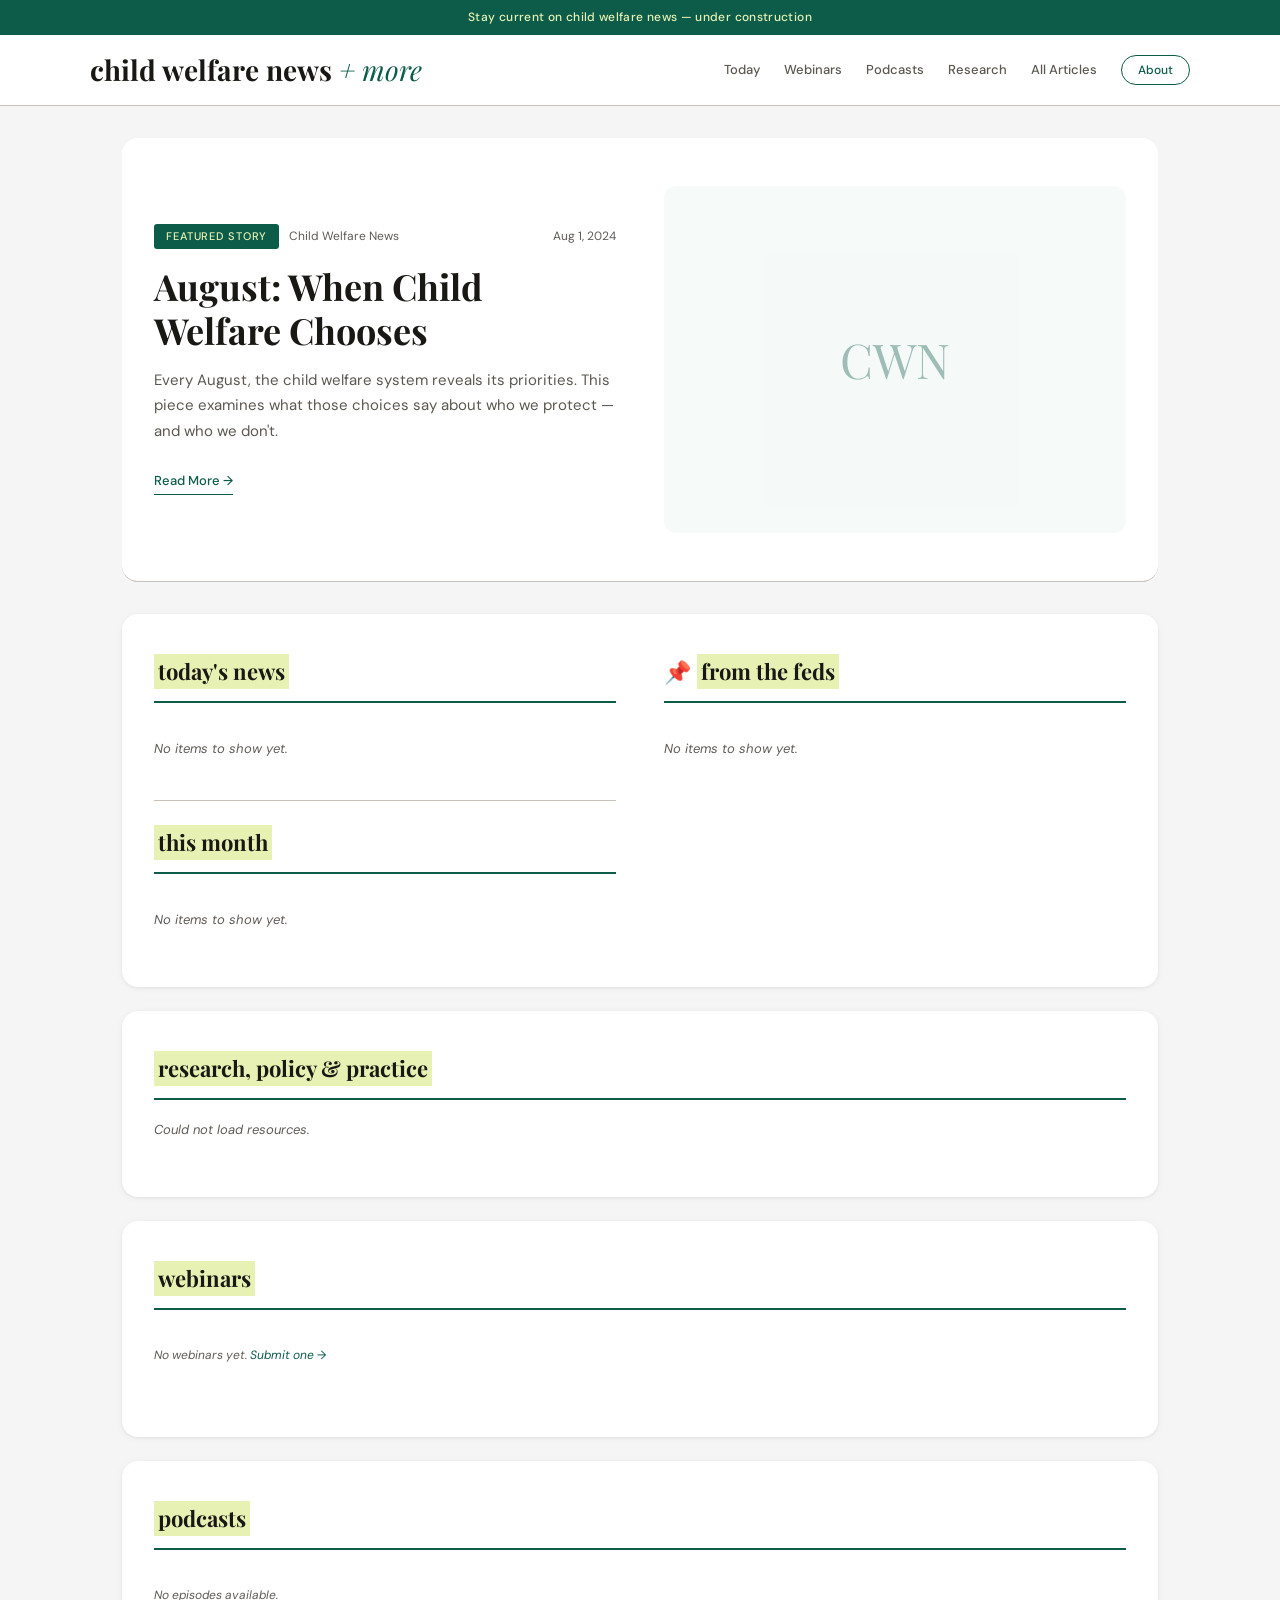
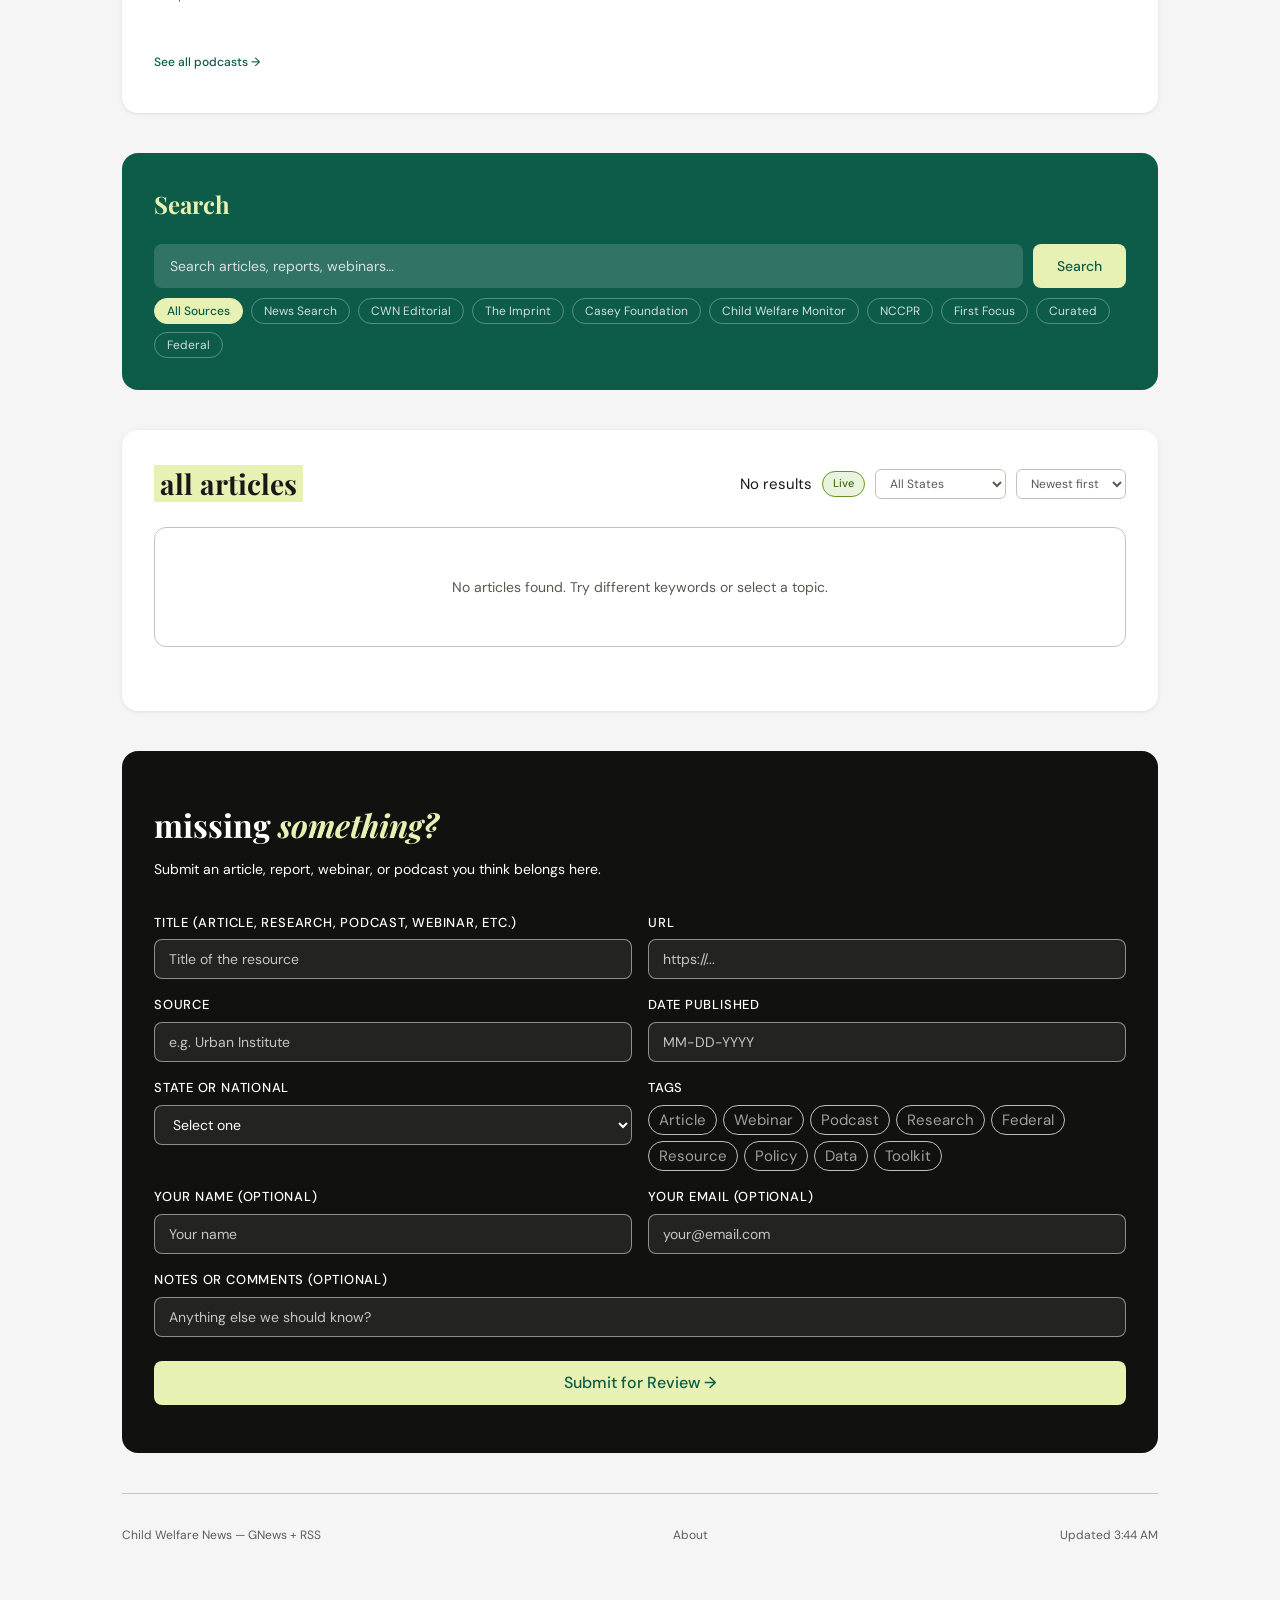
==== commit 06bf769a: "Research, Policy & Practice section on main page with featured card and list" ====
--- a/index.html
+++ b/index.html
@@ -71,11 +71,14 @@
     </div>
   </section>
 
-  <!-- RESEARCH & POLICY -->
+  <!-- RESEARCH, POLICY & PRACTICE -->
   <section class="site-section" id="research">
-    <div class="digest-col-title"><span class="hl">research & policy</span></div>
-    <div class="digest-list" id="researchList">
-      <div class="state-box"><div class="spinner"></div></div>
+    <div class="digest-col-title"><span class="hl">research, policy & practice</span></div>
+    <div class="research-preview-grid">
+      <div class="digest-list" id="researchList"></div>
+      <div id="researchFeatured"></div>
+    </div>
+    <div style="margin-top:1rem;">
     </div>
   </section>
 
--- a/css/styles.css
+++ b/css/styles.css
@@ -107,6 +107,7 @@
     /* RESEARCH & FROM THE FEDS */
     .research-grid { display: grid; grid-template-columns: 1fr 1fr; gap: 3rem; }
     .feds-label { display: inline-flex; align-items: center; gap: 6px; }
+    .research-preview-grid { display: grid; grid-template-columns: 1fr 1fr; gap: 3rem; margin-top: 1.25rem; }
 
     /* SEARCH */
     .search-section { background: var(--teal); border-radius: 16px; padding: 2rem; margin: 2.5rem 0; }
@@ -274,7 +275,7 @@
     .podcast-preview-placeholder { width: 100%; aspect-ratio: 1; background: var(--teal); display: flex; align-items: center; justify-content: center; font-family: 'Playfair Display', serif; font-size: 20px; font-weight: 700; color: var(--yellow); }
     .podcast-preview-body { padding: 6px 8px 8px; }
     .podcast-preview-show { font-size: 12px; font-weight: 600; text-transform: uppercase; letter-spacing: 0.06em; color: var(--teal); margin-bottom: 3px; white-space: nowrap; overflow: hidden; text-overflow: ellipsis; }
-    .podcast-preview-title { font-size: 12px; font-weight: 500; color: var(--text-primary); line-height: 1.3; display: -webkit-box; -webkit-line-clamp: 2; line-clamp: 2; -webkit-box-orient: vertical; overflow: hidden; }
+    .podcast-preview-title { font-size: 12px; font-weight: 500; color: var(--text-primary); line-height: 1.3; display: -webkit-box; -webkit-line-clamp: 4; line-clamp: 2; -webkit-box-orient: vertical; overflow: hidden; }
 
     /* WEBINARS PAGE */
     .webinar-hero { display: grid; grid-template-columns: 1fr 1fr; gap: 3rem; align-items: center; background: var(--surface); border-radius: 16px; overflow: hidden; margin: 2rem 0; box-shadow: 0 1px 3px rgba(0,0,0,0.06), 0 1px 8px rgba(0,0,0,0.04); }
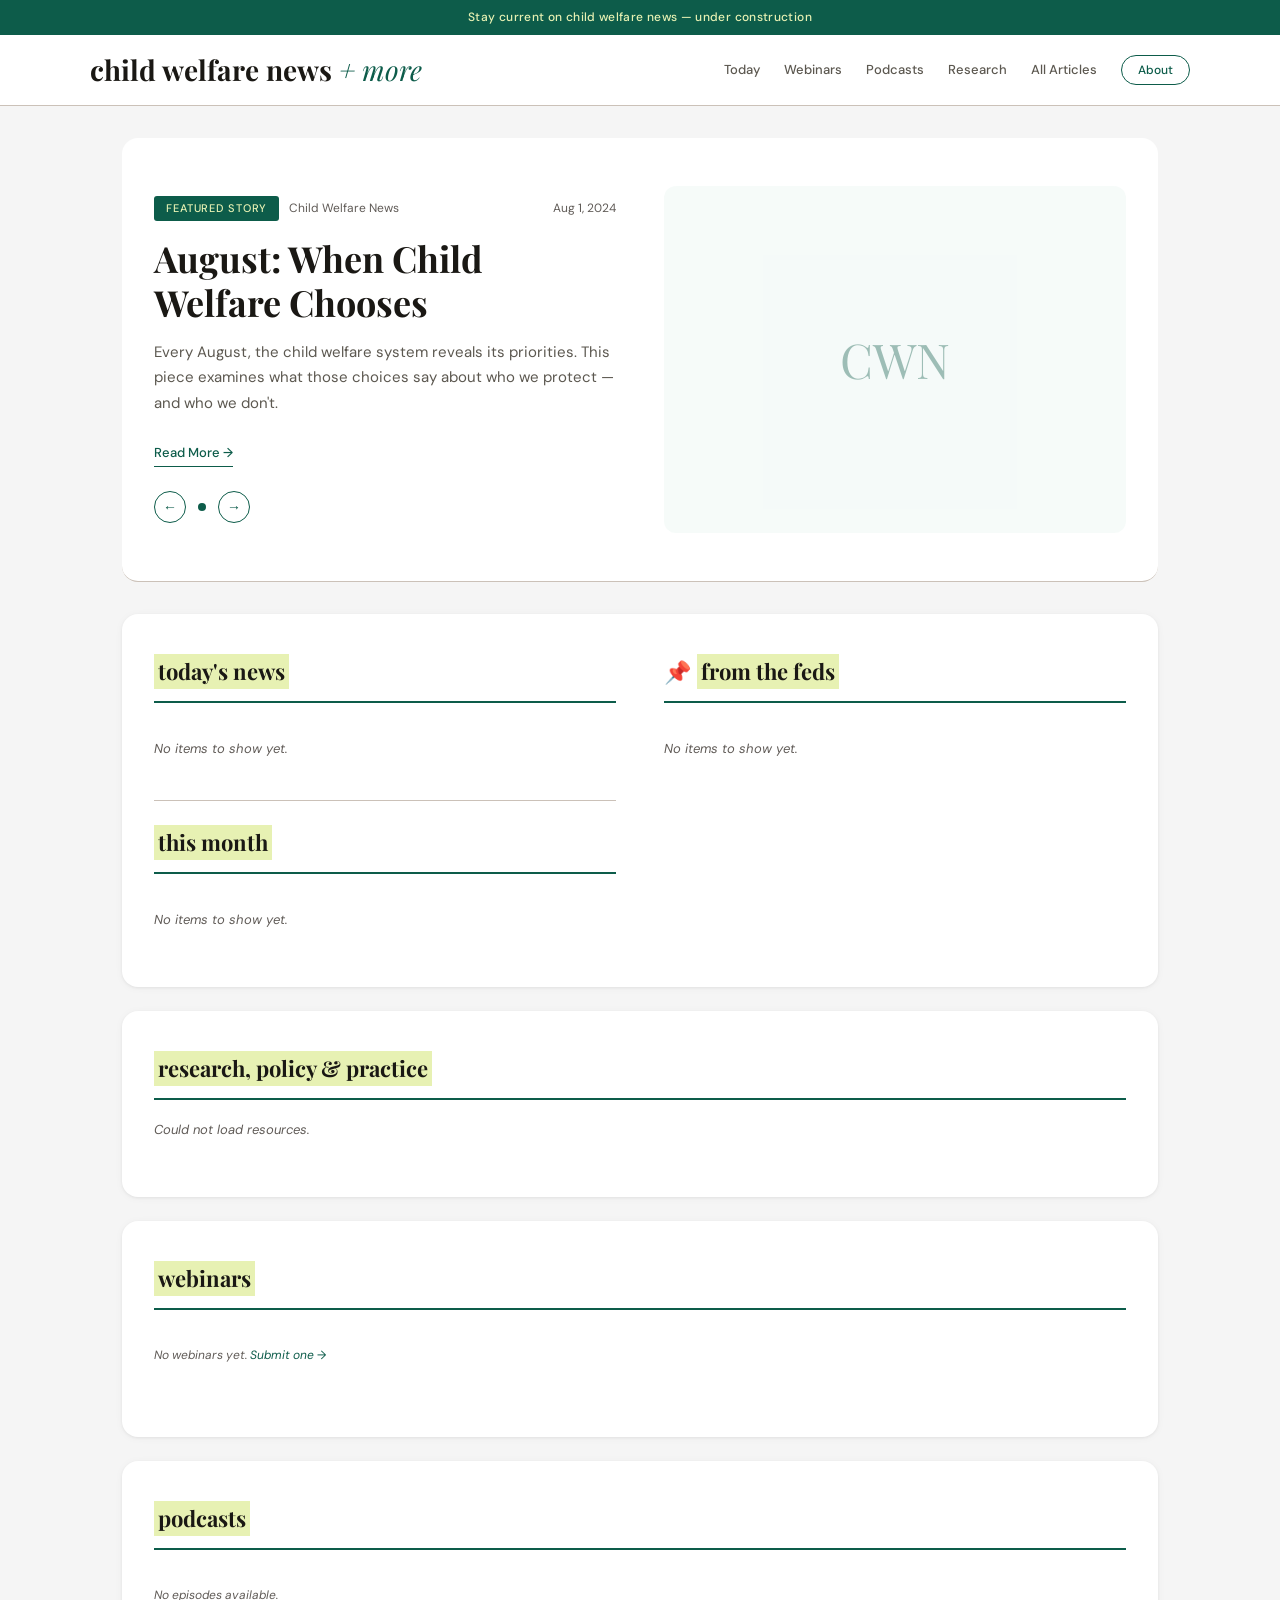
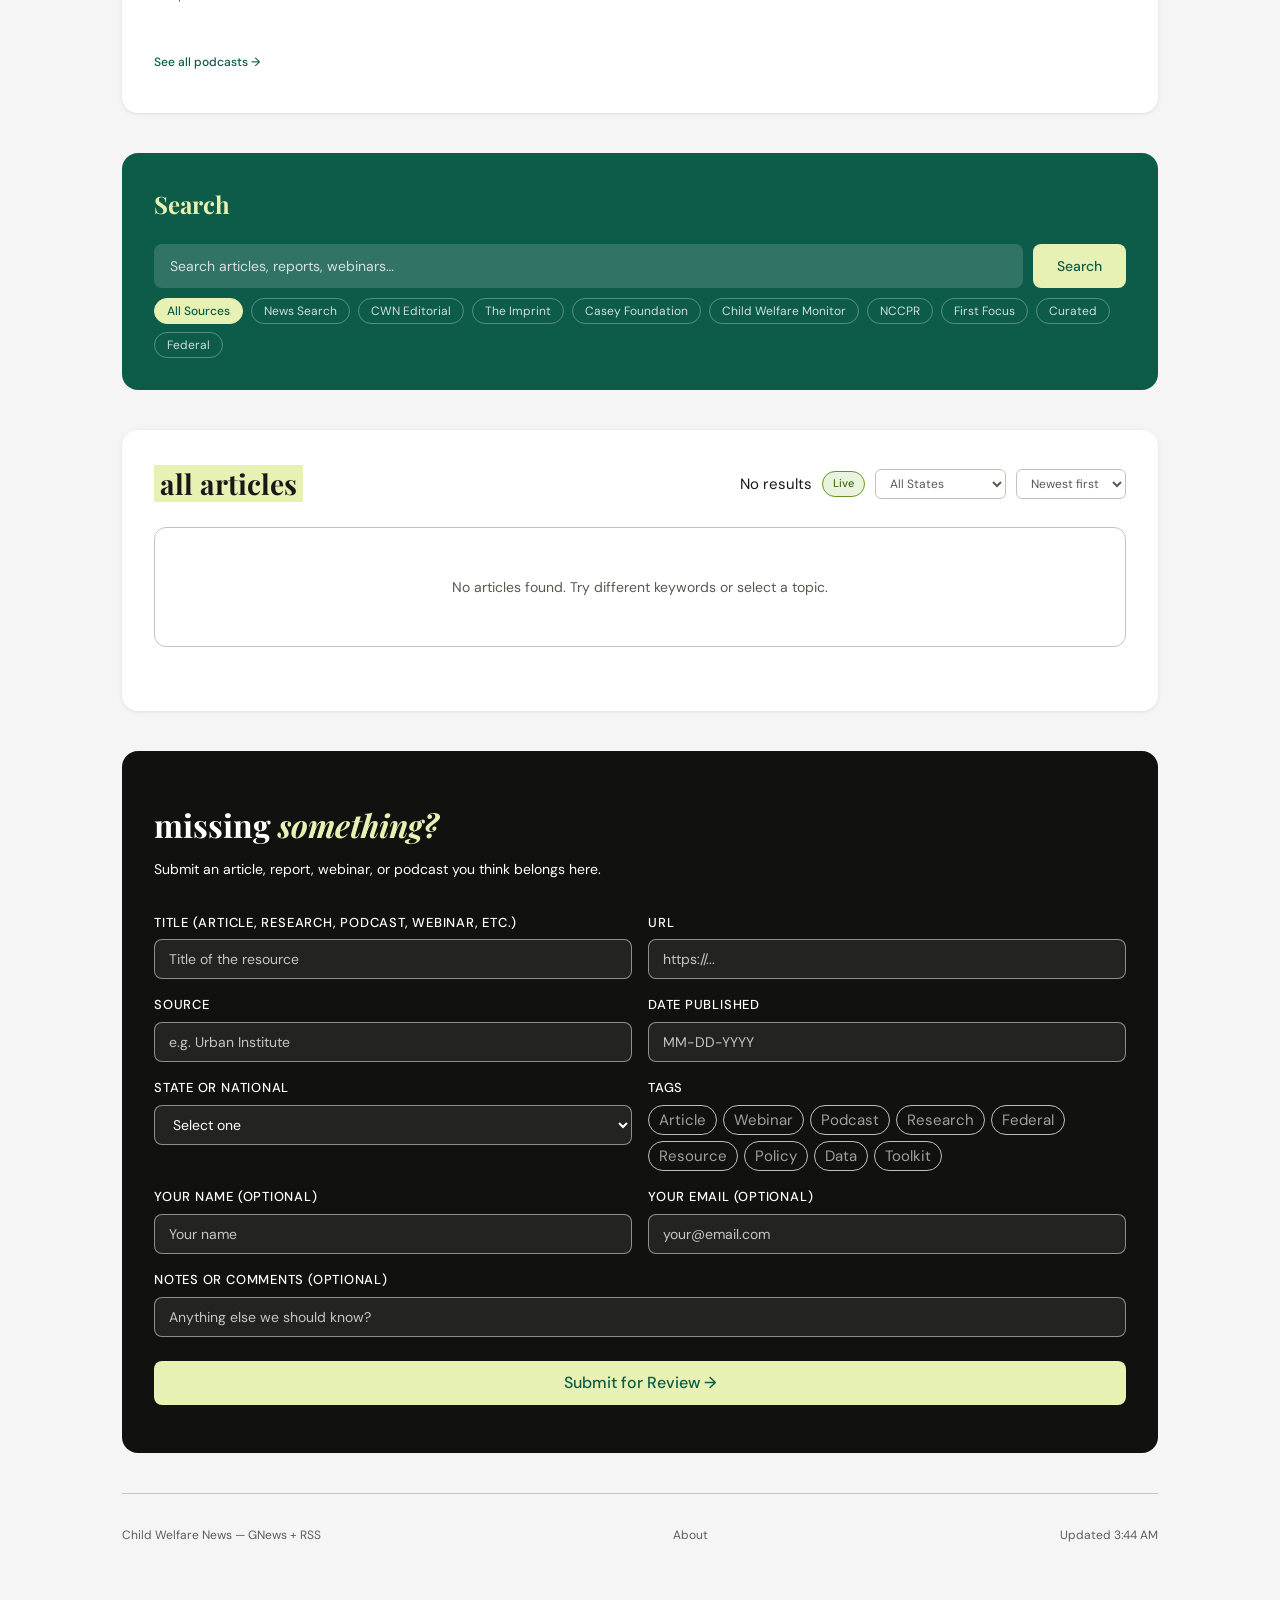
==== commit ee3b09aa: "Add hero carousel with auto-play, arrows, dots, multi-sheet slides" ====
--- a/index.html
+++ b/index.html
@@ -34,16 +34,21 @@
 <div class="page">
 
   <!-- HERO -->
-  <section class="hero" id="featuredHero">
-    <div class="hero-body">
+  <section class="hero" id="featuredHero" onmouseenter="clearInterval(carouselInterval)" onmouseleave="startCarousel()">
+    <div class="hero-body" id="heroBody">
       <div class="hero-eyebrow">
         <span class="hero-label" id="heroLabel">Featured Story</span>
         <span class="hero-source" id="heroSource"></span>
         <span class="hero-date" id="heroDate"></span>
       </div>
-      <p class="hero-title" id="heroTitle">Loading featured story...</p>
+      <p class="hero-title" id="heroTitle">Loading...</p>
       <p class="hero-note" id="heroNote"></p>
       <a class="hero-link" id="heroLink" href="#" target="_blank" rel="noopener">Read More →</a>
+      <div style="display:flex;align-items:center;gap:12px;margin-top:1.5rem;">
+        <button onclick="prevSlide()" style="background:none;border:1.5px solid var(--teal);border-radius:50%;width:32px;height:32px;cursor:pointer;color:var(--teal);font-size:14px;display:flex;align-items:center;justify-content:center;">←</button>
+        <div id="carouselDots" style="display:flex;gap:6px;align-items:center;"></div>
+        <button onclick="nextSlide()" style="background:none;border:1.5px solid var(--teal);border-radius:50%;width:32px;height:32px;cursor:pointer;color:var(--teal);font-size:14px;display:flex;align-items:center;justify-content:center;">→</button>
+      </div>
     </div>
     <div id="heroImageWrap"></div>
   </section>
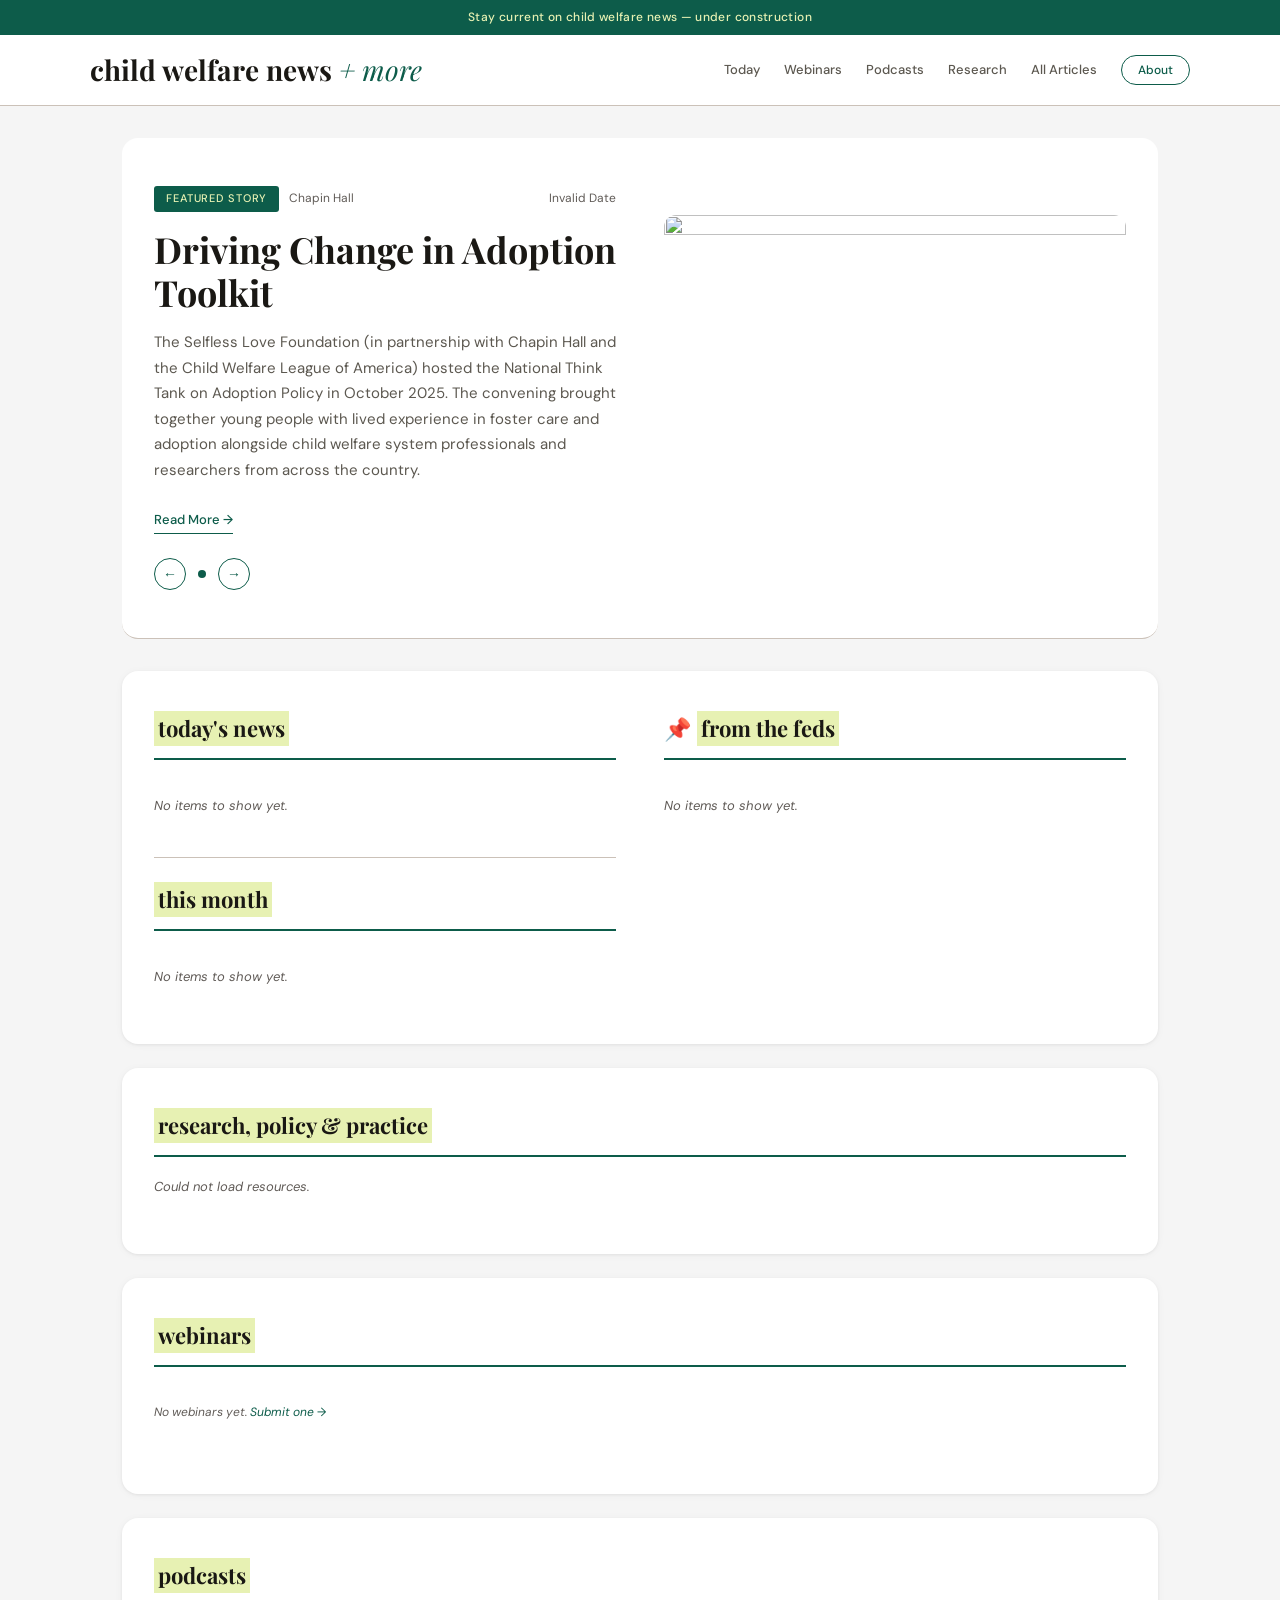
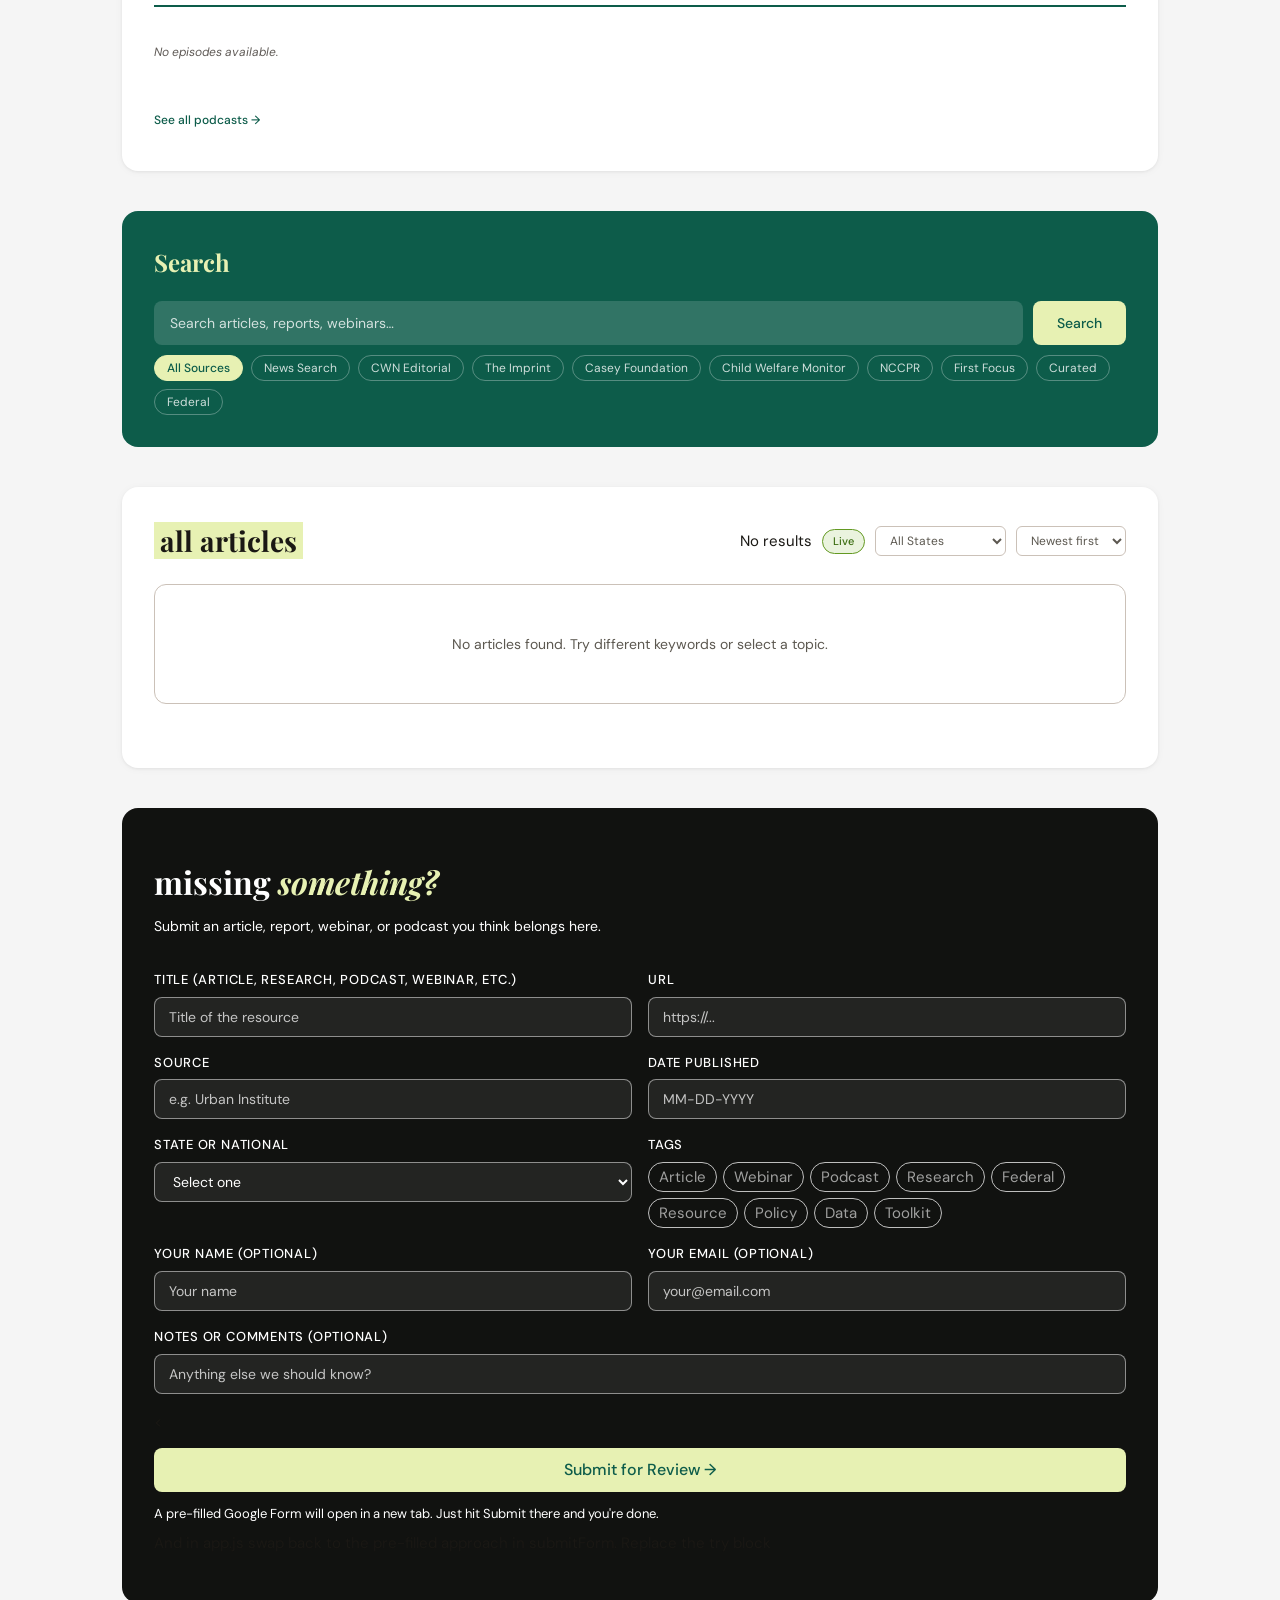
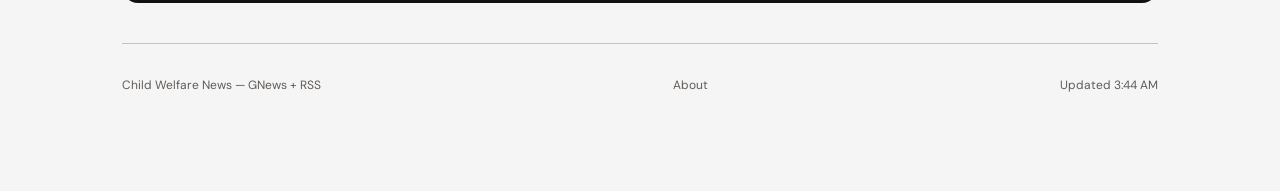
==== commit 8e4910b3: "switch to pre-filled google form with use instructions" ====
--- a/index.html
+++ b/index.html
@@ -289,7 +289,9 @@
         <input type="text" class="form-input" id="submitNotes" placeholder="Anything else we should know?" />
       </div>
       <div class="form-field full">
-        <button class="form-submit" onclick="submitForm()">Submit for Review →</button>
+        <<button class="form-submit" onclick="submitForm()">Submit for Review →</button>
+        <p style="font-size:13px;color:var(--dark-text-secondary);margin-top:6px;">A pre-filled Google Form will open in a new tab. Just hit Submit there and you're done.</p>
+        And in app.js swap back to the pre-filled approach in submitForm. Replace the try block 
         <div class="form-success" id="formSuccess">✓ Thank you! Your submission has been received.</div>
       </div>
     </div>
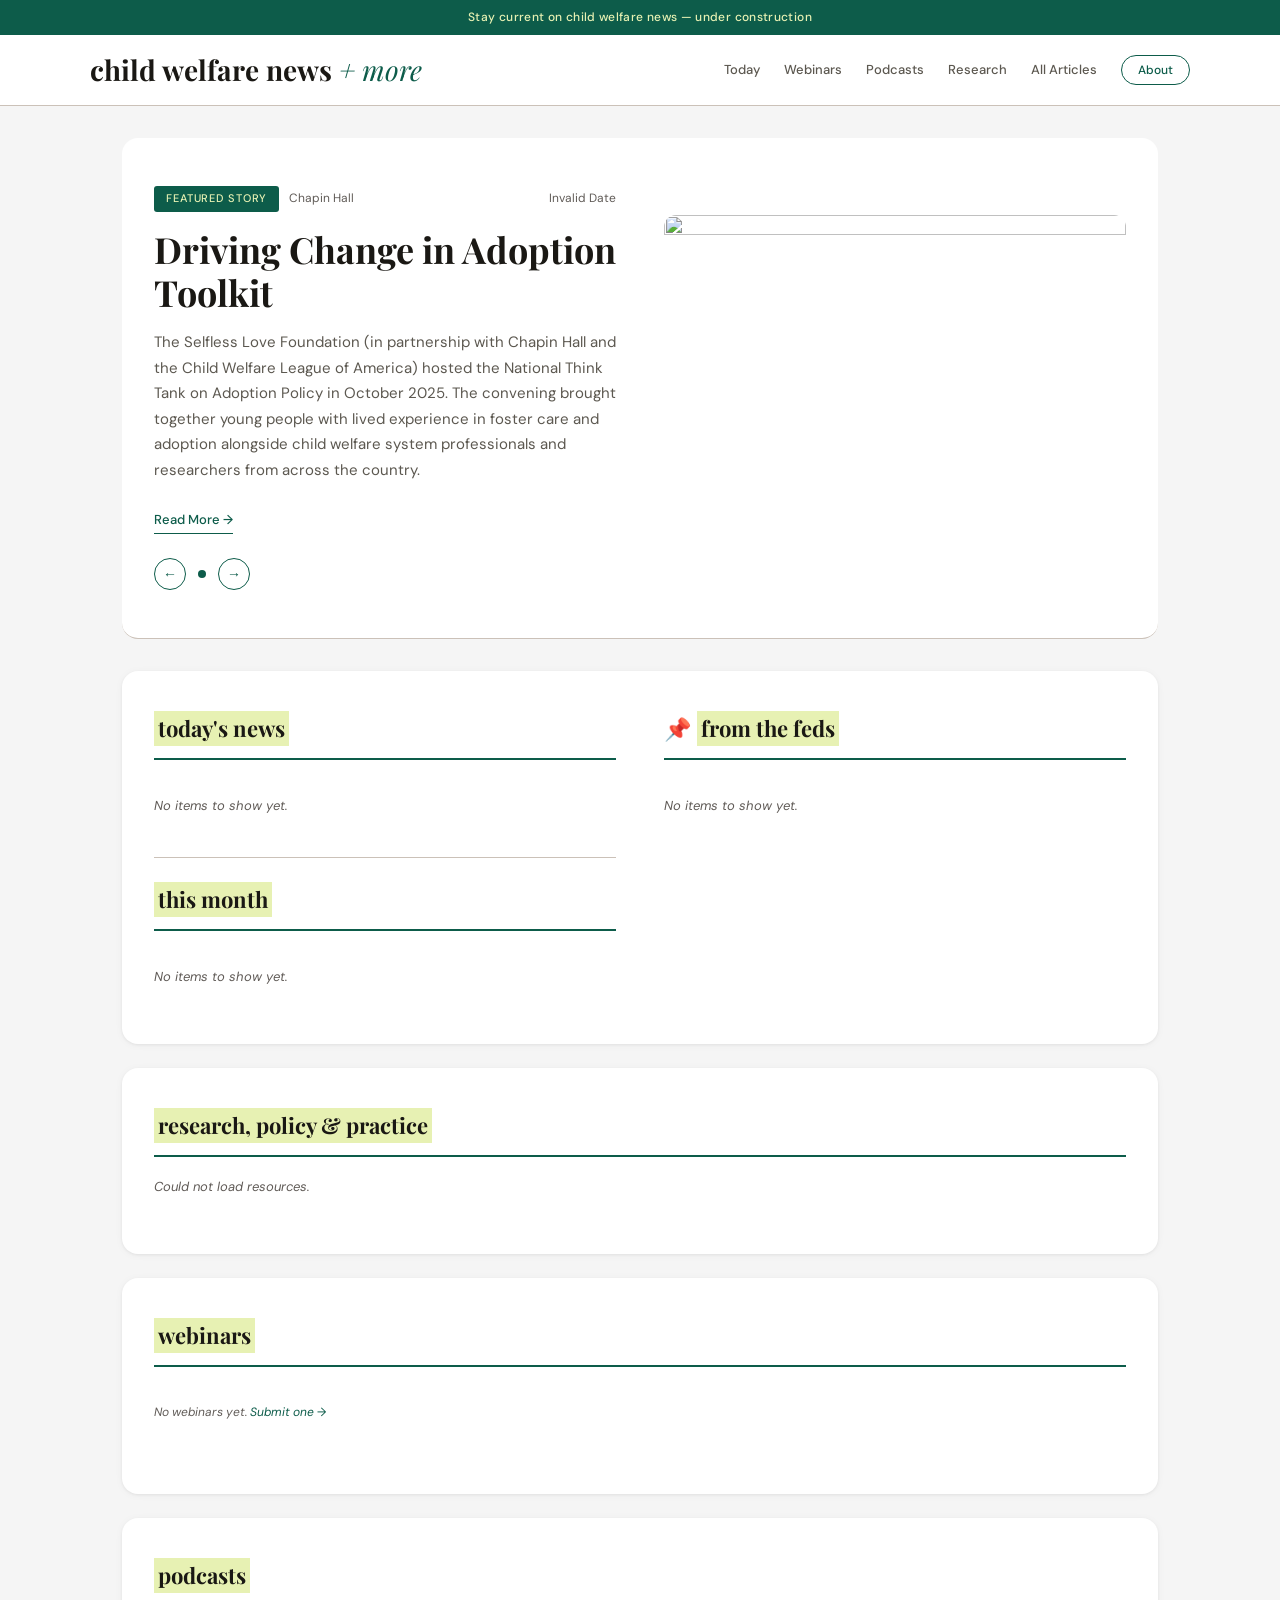
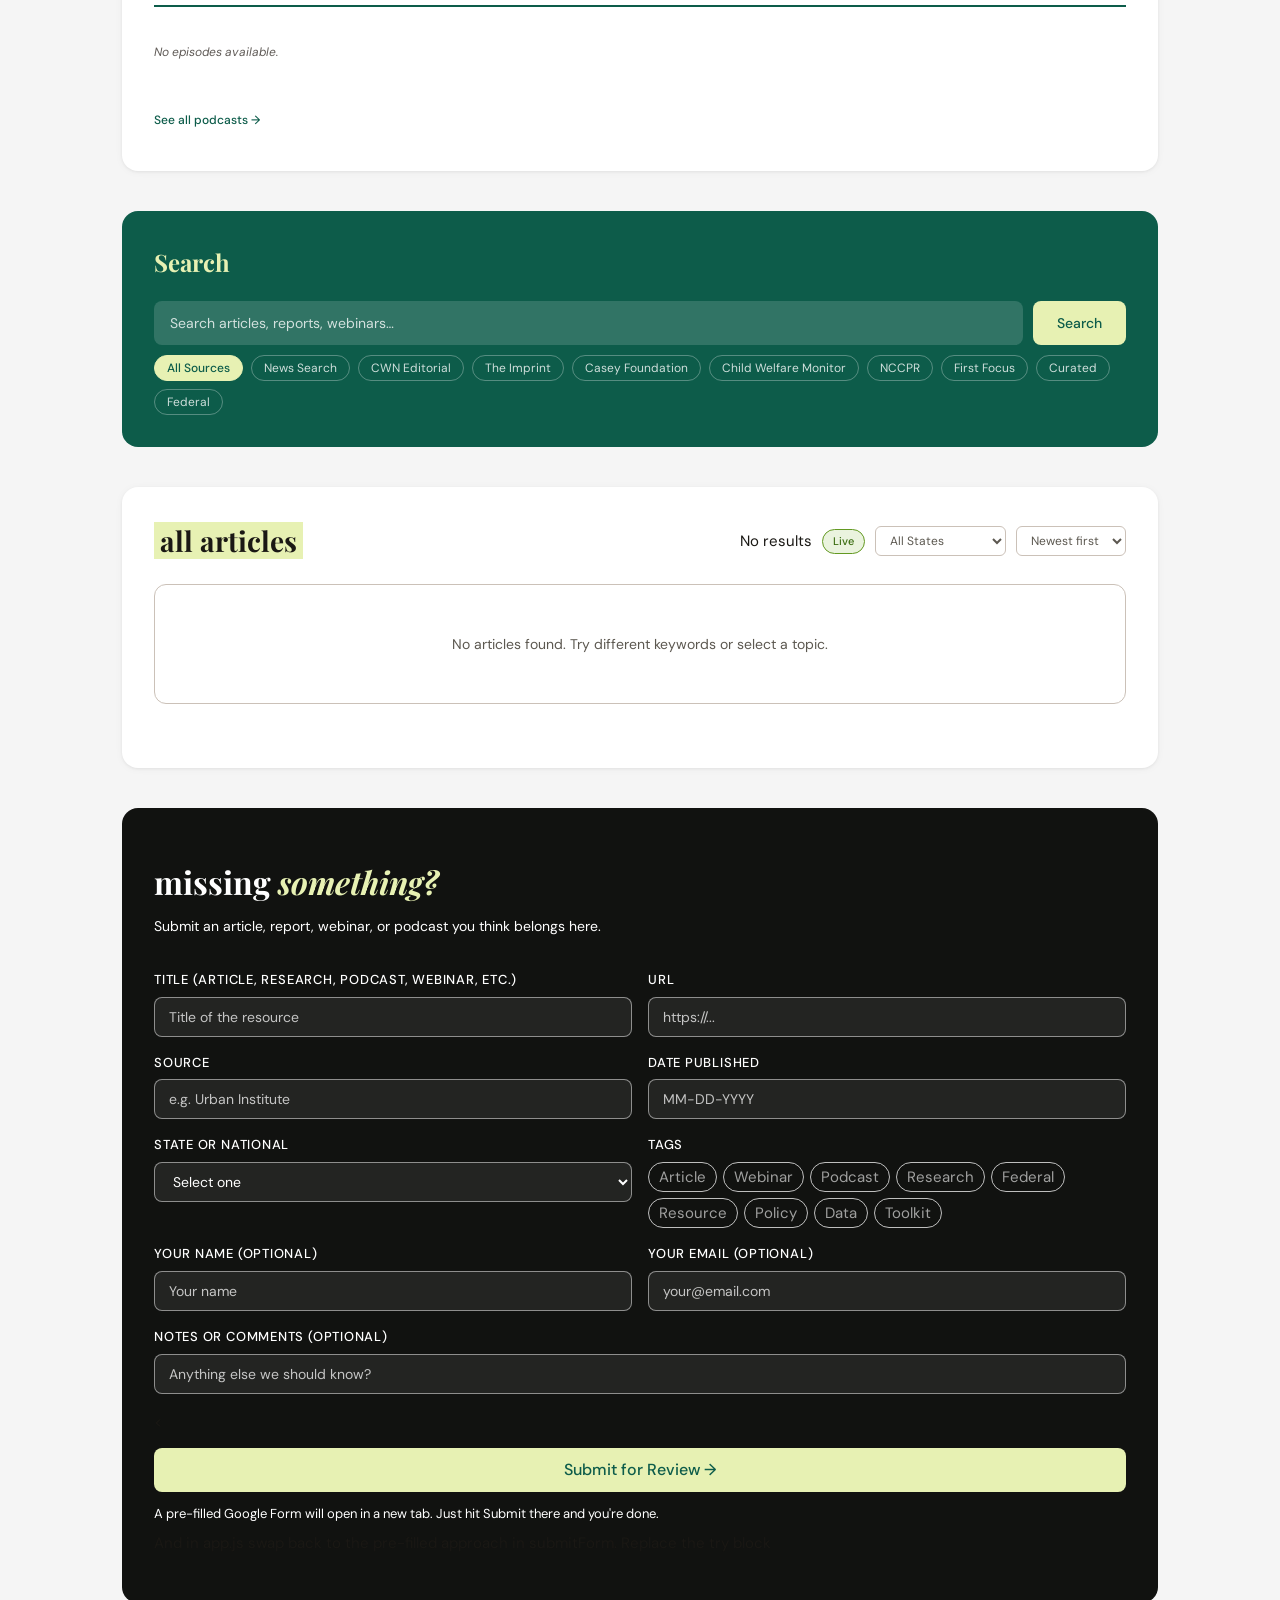
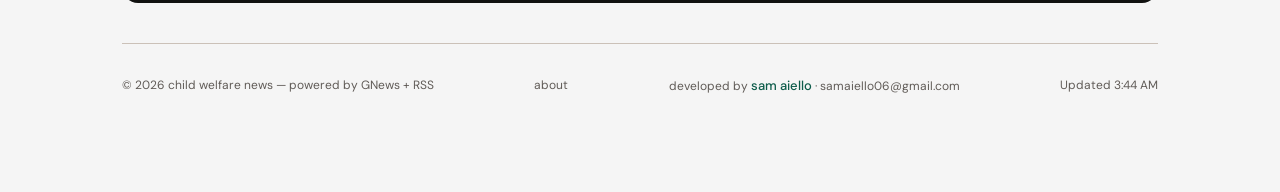
==== commit 613490ee: "edit footer and about with credit" ====
--- a/index.html
+++ b/index.html
@@ -299,13 +299,13 @@
 
   <!-- SITE FOOTER -->
   <footer class="site-footer">
-    <span>Child Welfare News — GNews + RSS</span>
+    <span>© 2026 child welfare news — powered by GNews + RSS</span>
     <div class="footer-links">
-      <a href="#" onclick="openAbout(); return false;">About</a>
-    </div>
+      <a href="#" onclick="openAbout(); return false;">about</a>
+    </div>
+    <span>developed by <a href="https://www.linkedin.com/in/saaiello/" target="_blank" rel="noopener" style="font-size:13px; color:var(--teal); font-weight: 500;">sam aiello</a> · <a href="mailto:samaiello06@gmail.com" style="color:var(--text-tertiary);">samaiello06@gmail.com</a></span>
     <span id="footerUpdate"></span>
   </footer>
-
 </div>
 
 <!-- ABOUT MODAL -->
@@ -318,6 +318,9 @@
       <div class="modal-mission">
       <p class="modal-mission-text">This project was born out of a need for accessible, uncensored information. Child Welfare News exists to ensure that access to information, including equity, justice, and systemic change, remains open, transparent, and available to everyone, no matter the political climate.</p>
       </div>
+      <div class="modal-links">
+        <p class="modal-text"><span>developed by <a href="https://www.linkedin.com/in/saaiello/" target="_blank" rel="noopener" style="font-size:13px; color:var(--teal); font-weight: 550;">sam aiello</a> · <a href="mailto:samaiello06@gmail.com">samaiello06@gmail.com</a></p>
+      </div>
   </div>
 </div>
 <script src="js/utils.js"></script>
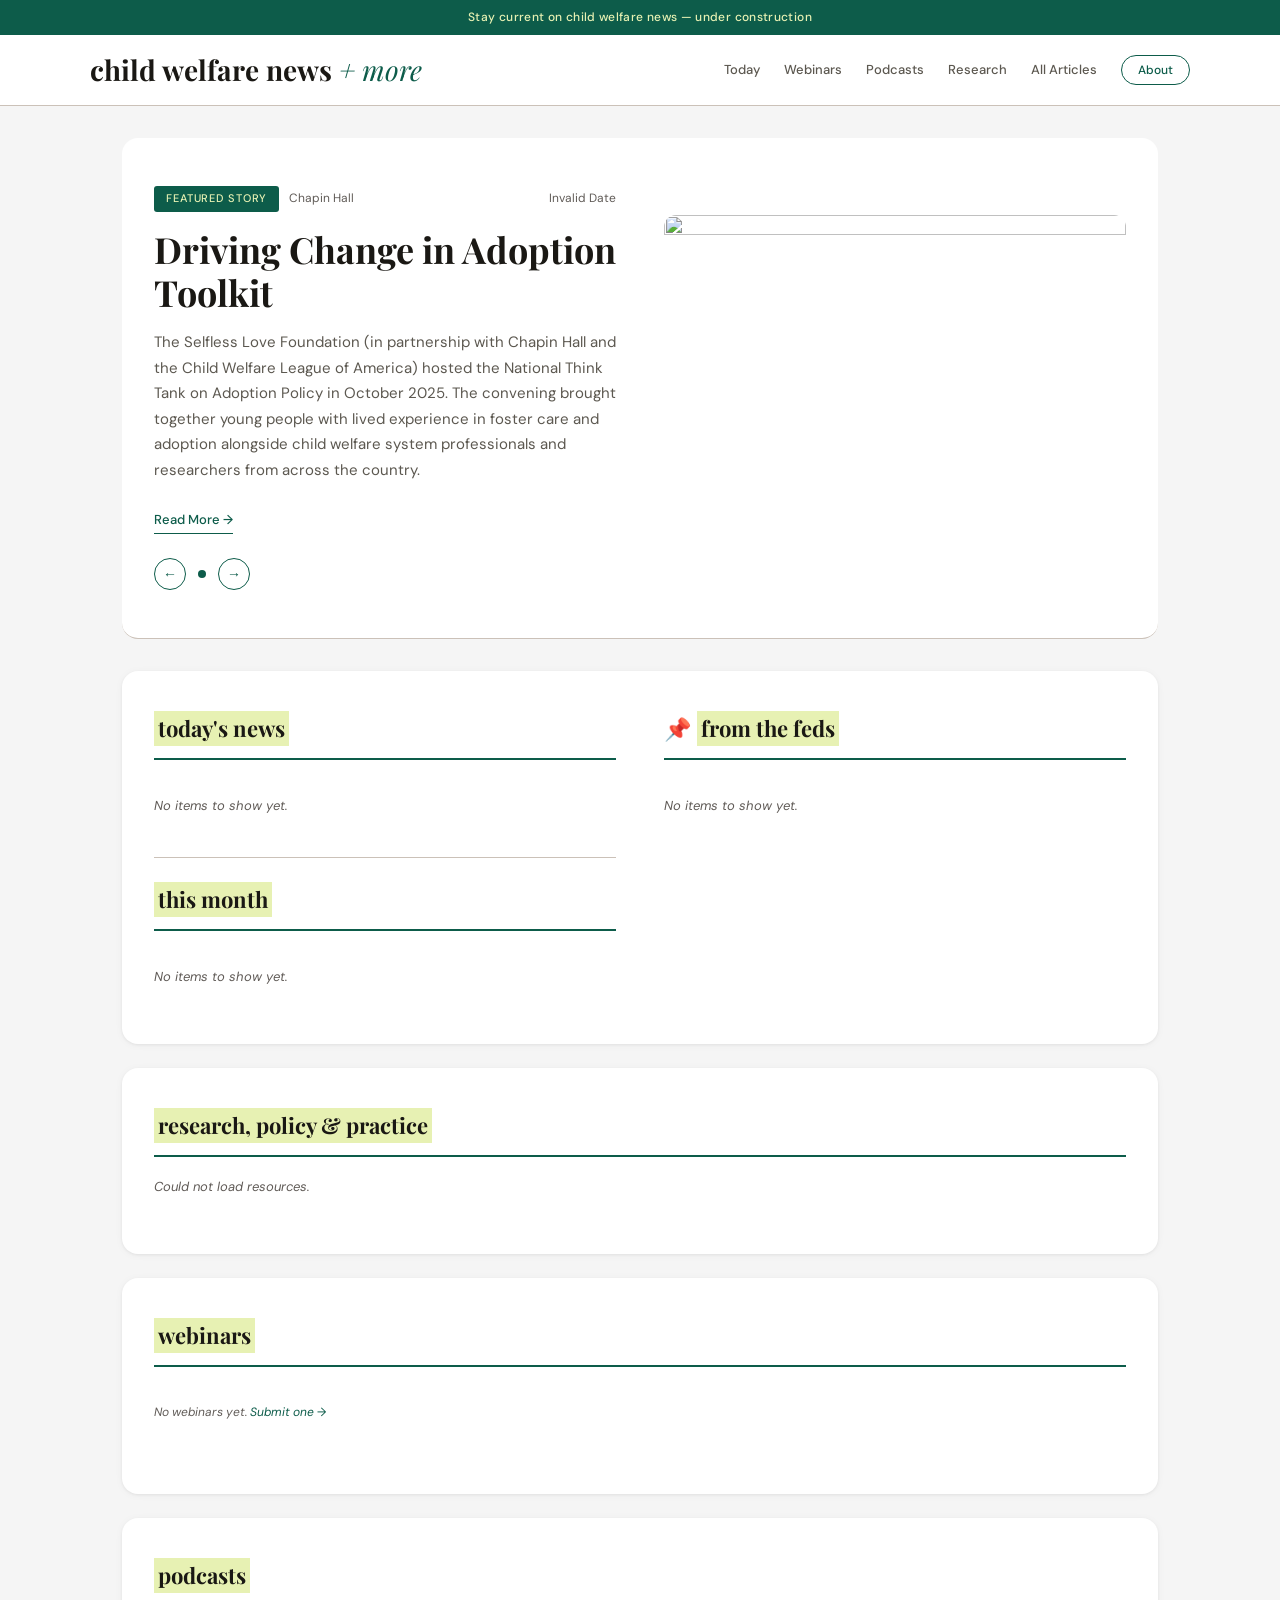
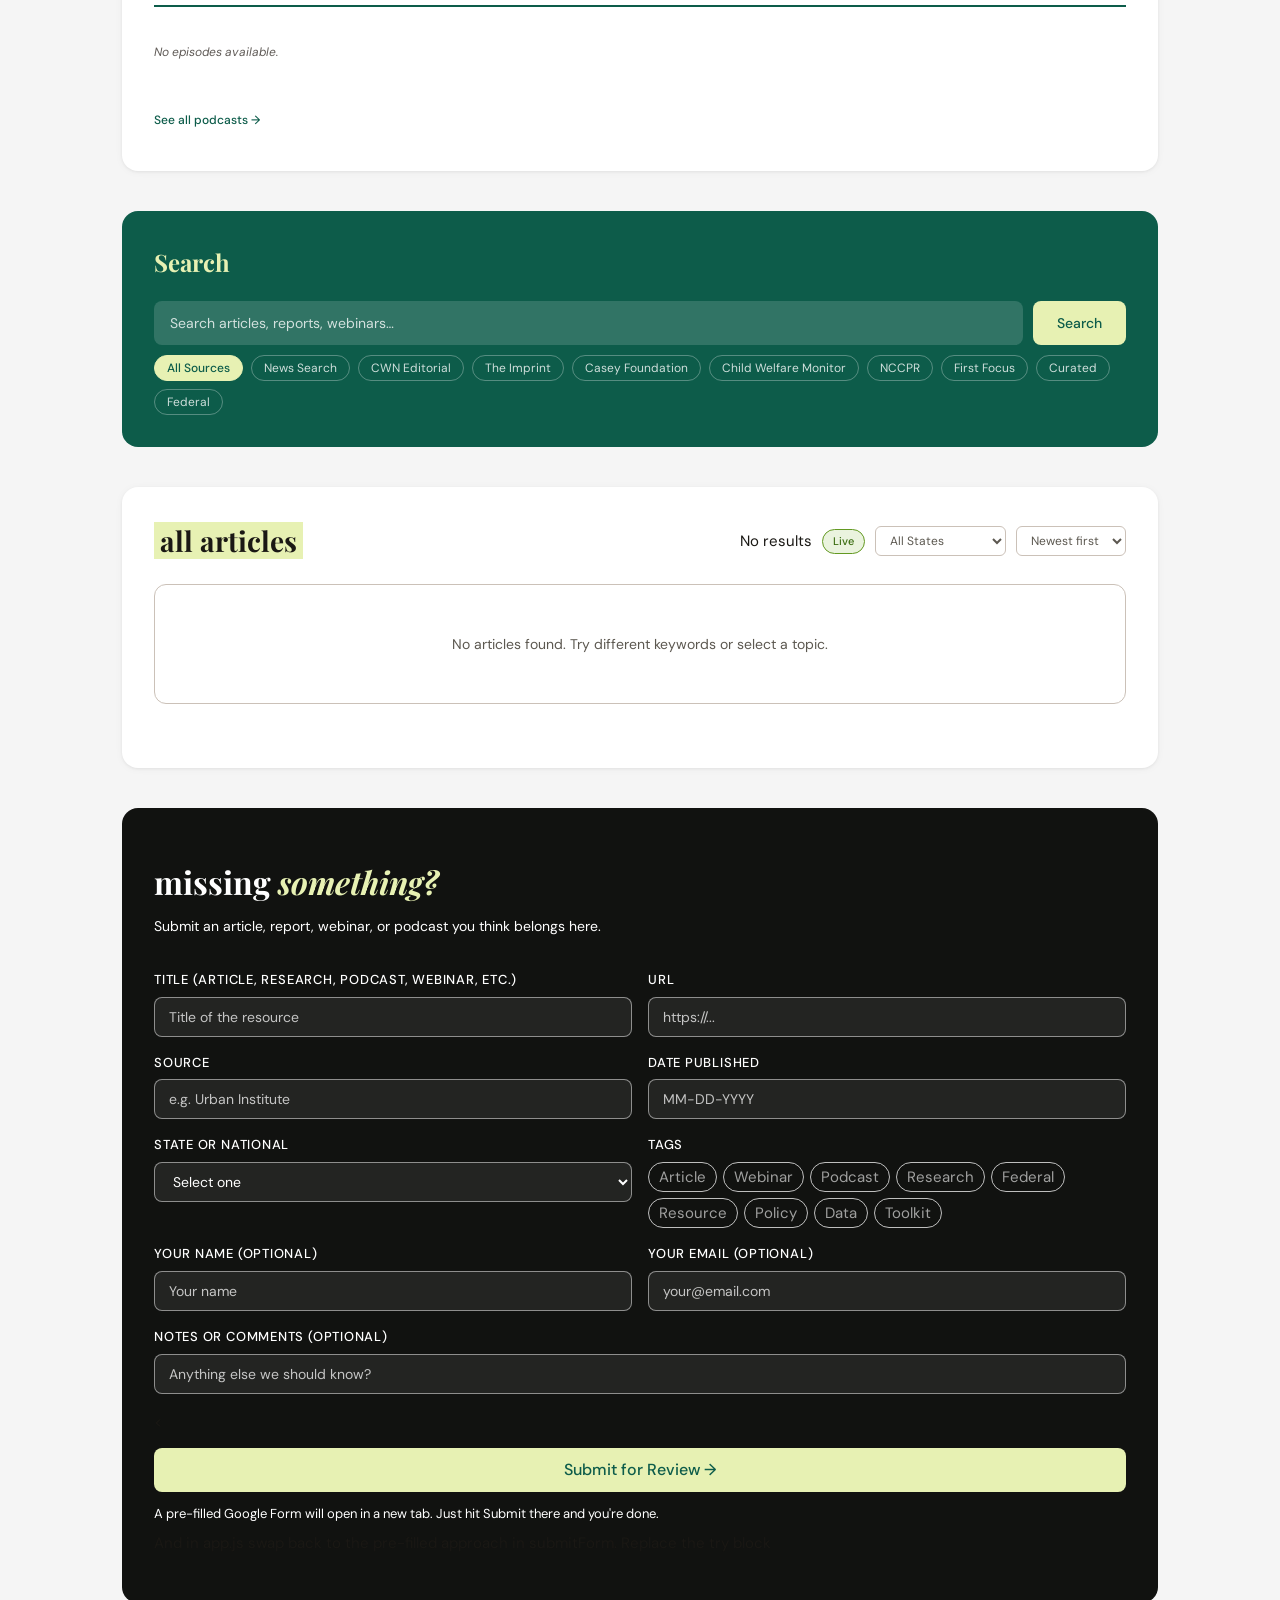
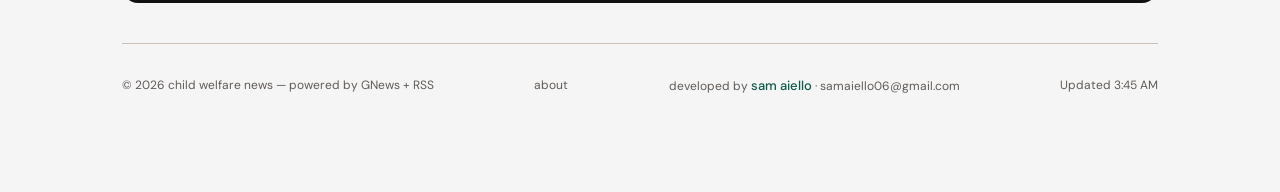
==== commit 71438515: "remove hero carousel auto-play - manual navigation only" ====
--- a/index.html
+++ b/index.html
@@ -34,7 +34,7 @@
 <div class="page">
 
   <!-- HERO -->
-  <section class="hero" id="featuredHero" onmouseenter="clearInterval(carouselInterval)" onmouseleave="startCarousel()">
+  <section class="hero" id="featuredHero">
     <div class="hero-body" id="heroBody">
       <div class="hero-eyebrow">
         <span class="hero-label" id="heroLabel">Featured Story</span>
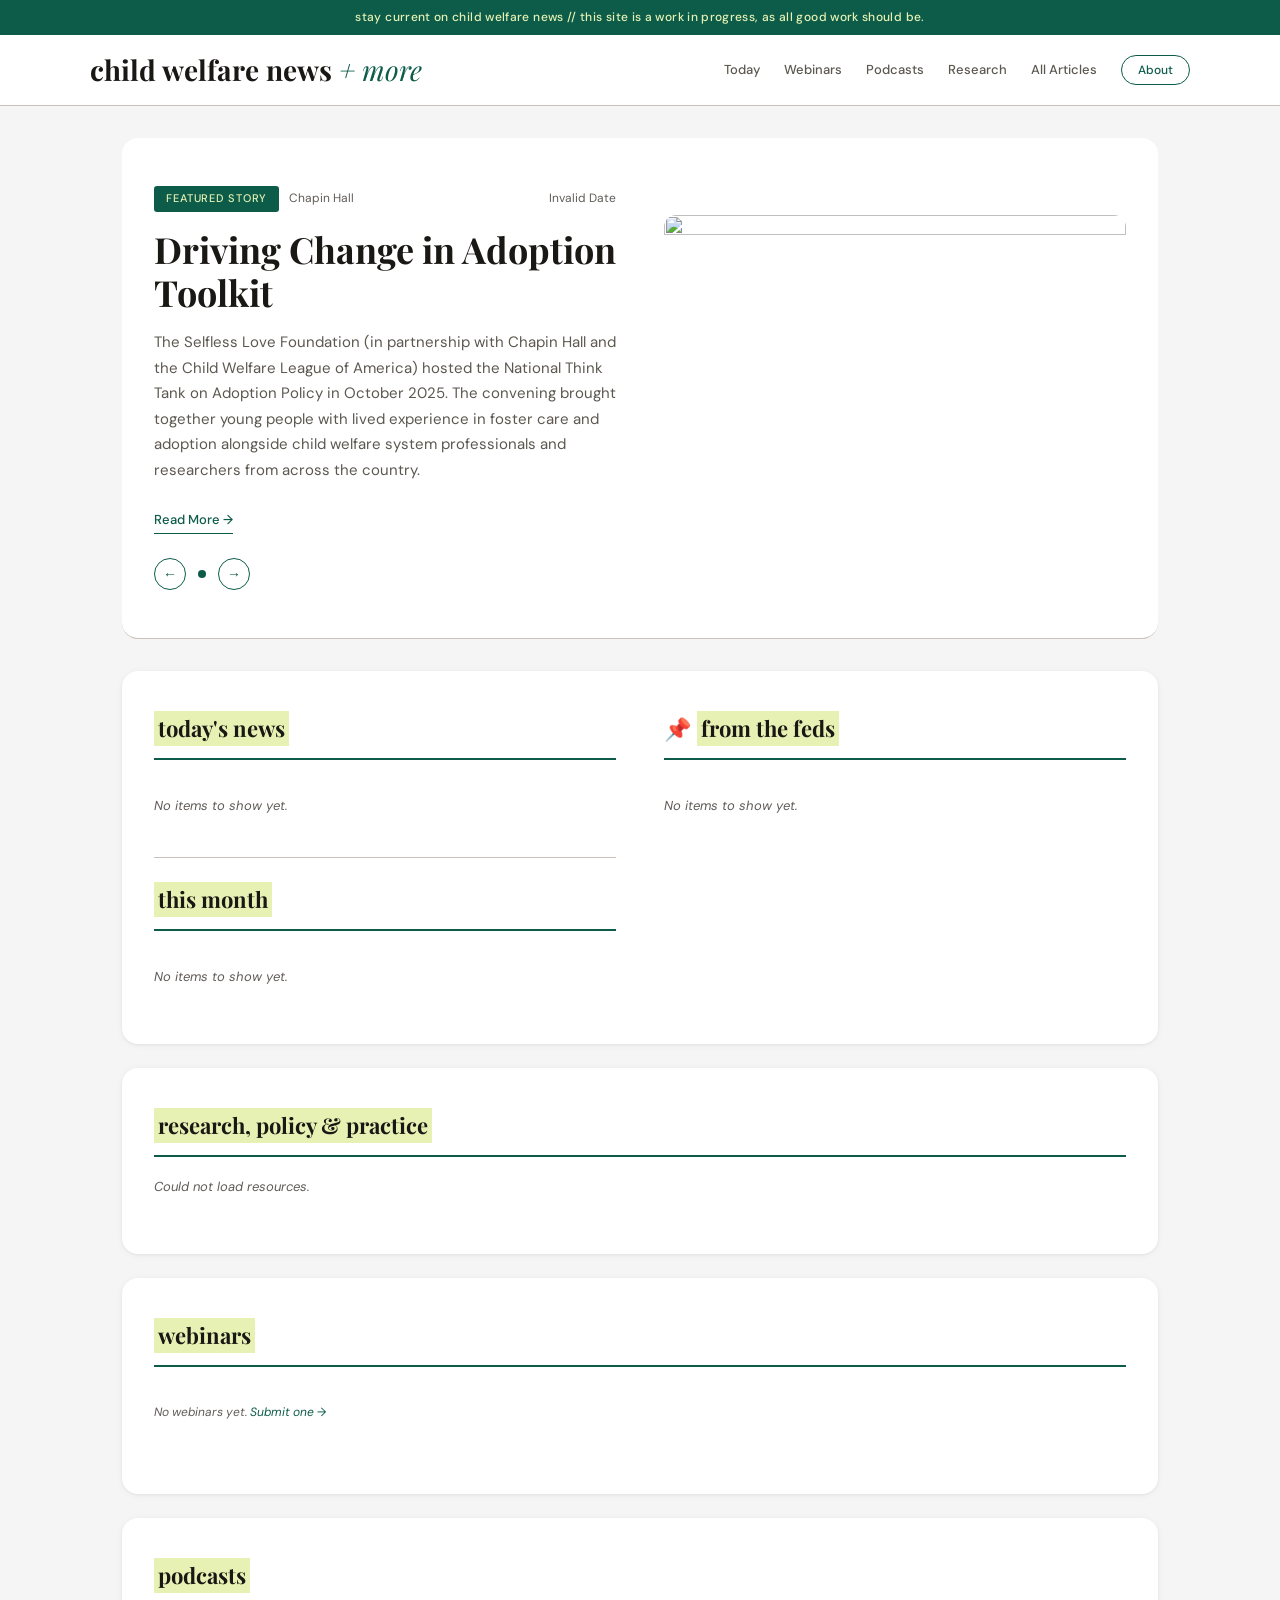
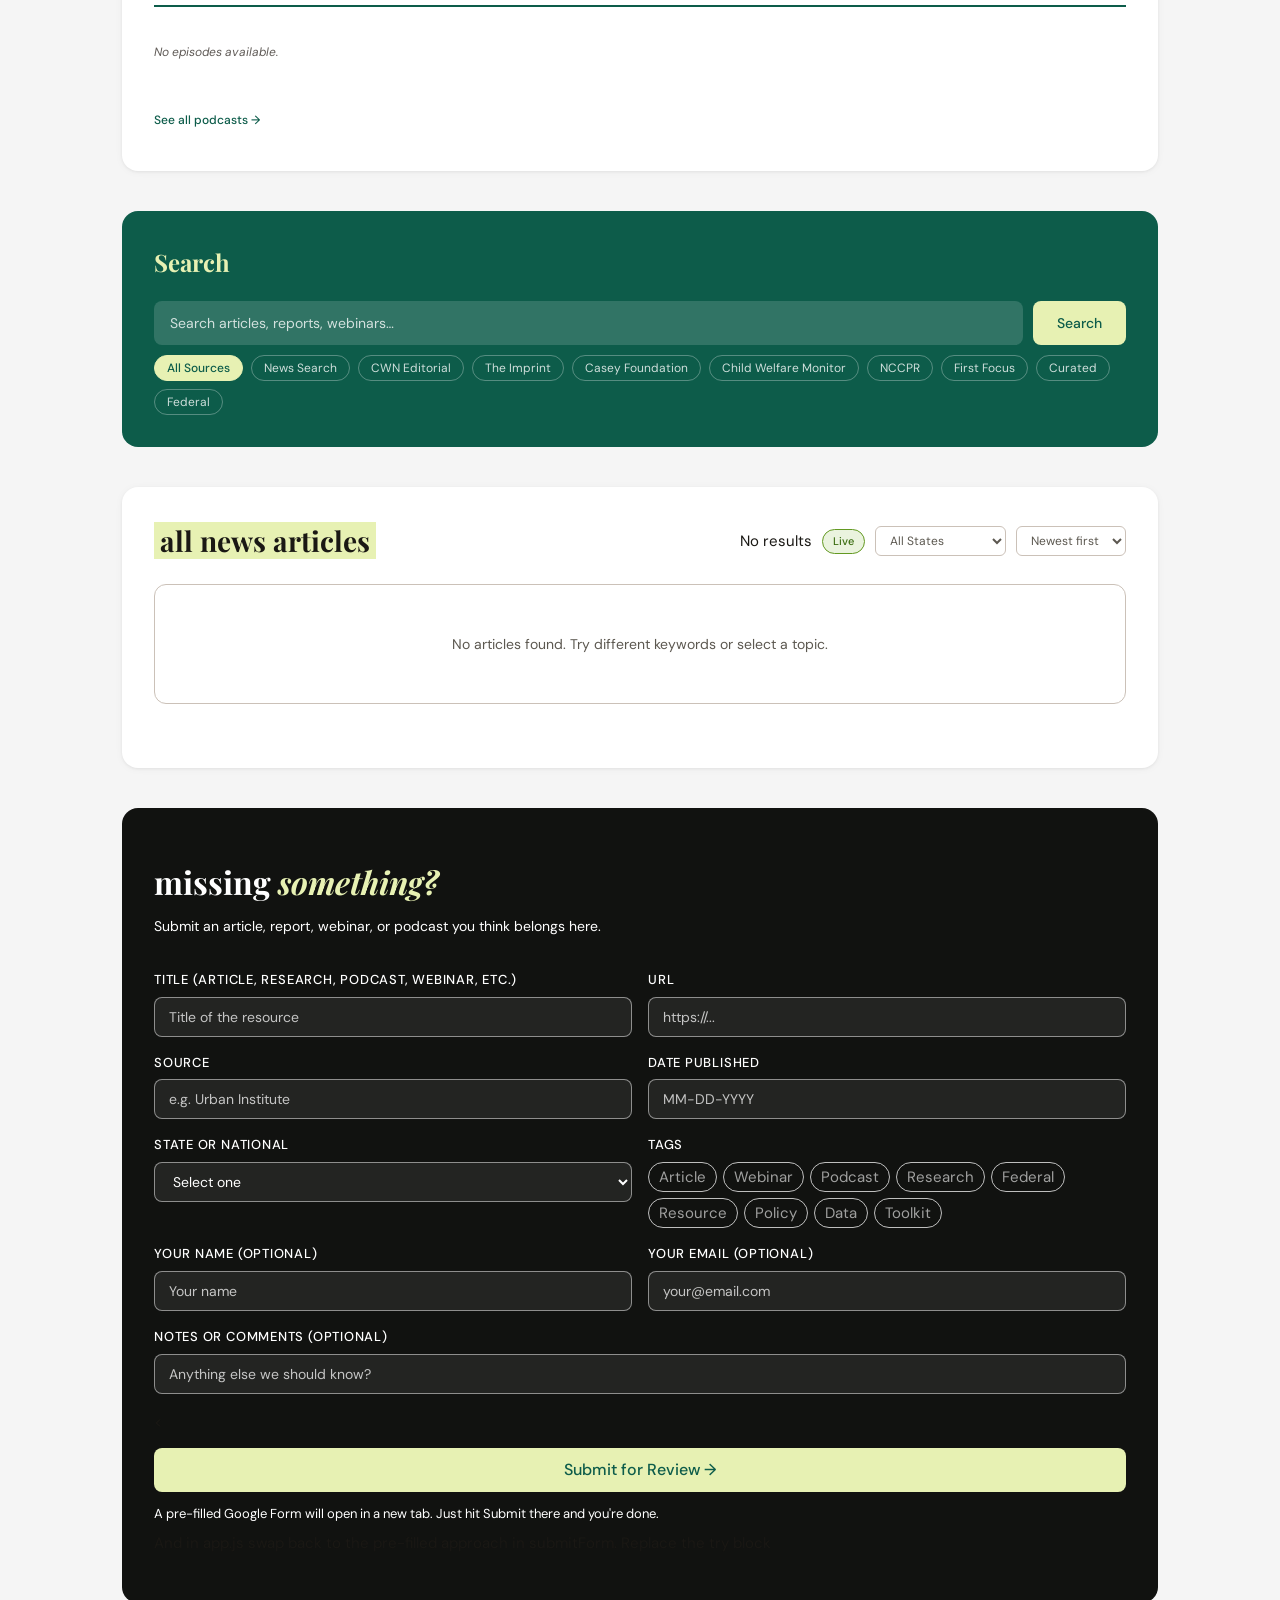
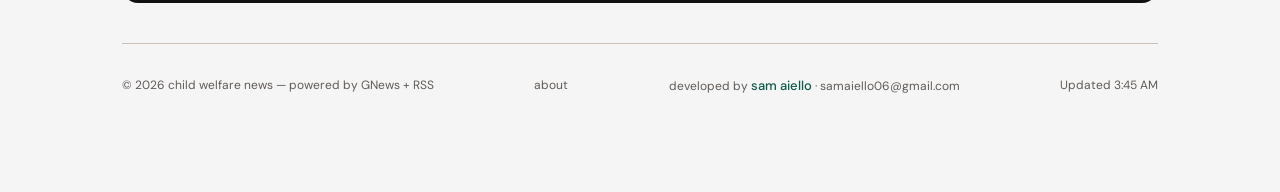
==== commit fd59e489: "clean up footer links across all pages" ====
--- a/index.html
+++ b/index.html
@@ -13,7 +13,7 @@
 <body>
 <!-- ANNOUNCEMENT BAR -->
 <div class="announce-bar">
-  Stay current on child welfare news — under construction
+  stay current on child welfare news // this site is a work in progress, as all good work should be.
 </div>
 
 <!-- MASTHEAD -->
@@ -126,7 +126,7 @@
   <!-- ALL ARTICLES -->
   <section id="articles">
   <div class="articles-header">
-    <div class="articles-title"><span class="hl">all articles</span></div>
+    <div class="articles-title"><span class="hl">all news articles</span></div>
     <div class="articles-controls">
       <span class="results-count" id="resultsCount"></span>
       <span class="api-pill loading" id="apiPill">Loading...</span>
@@ -306,7 +306,6 @@
     <span>developed by <a href="https://www.linkedin.com/in/saaiello/" target="_blank" rel="noopener" style="font-size:13px; color:var(--teal); font-weight: 500;">sam aiello</a> · <a href="mailto:samaiello06@gmail.com" style="color:var(--text-tertiary);">samaiello06@gmail.com</a></span>
     <span id="footerUpdate"></span>
   </footer>
-</div>
 
 <!-- ABOUT MODAL -->
 <div class="modal-overlay" id="modalOverlay" onclick="closeAbout()">
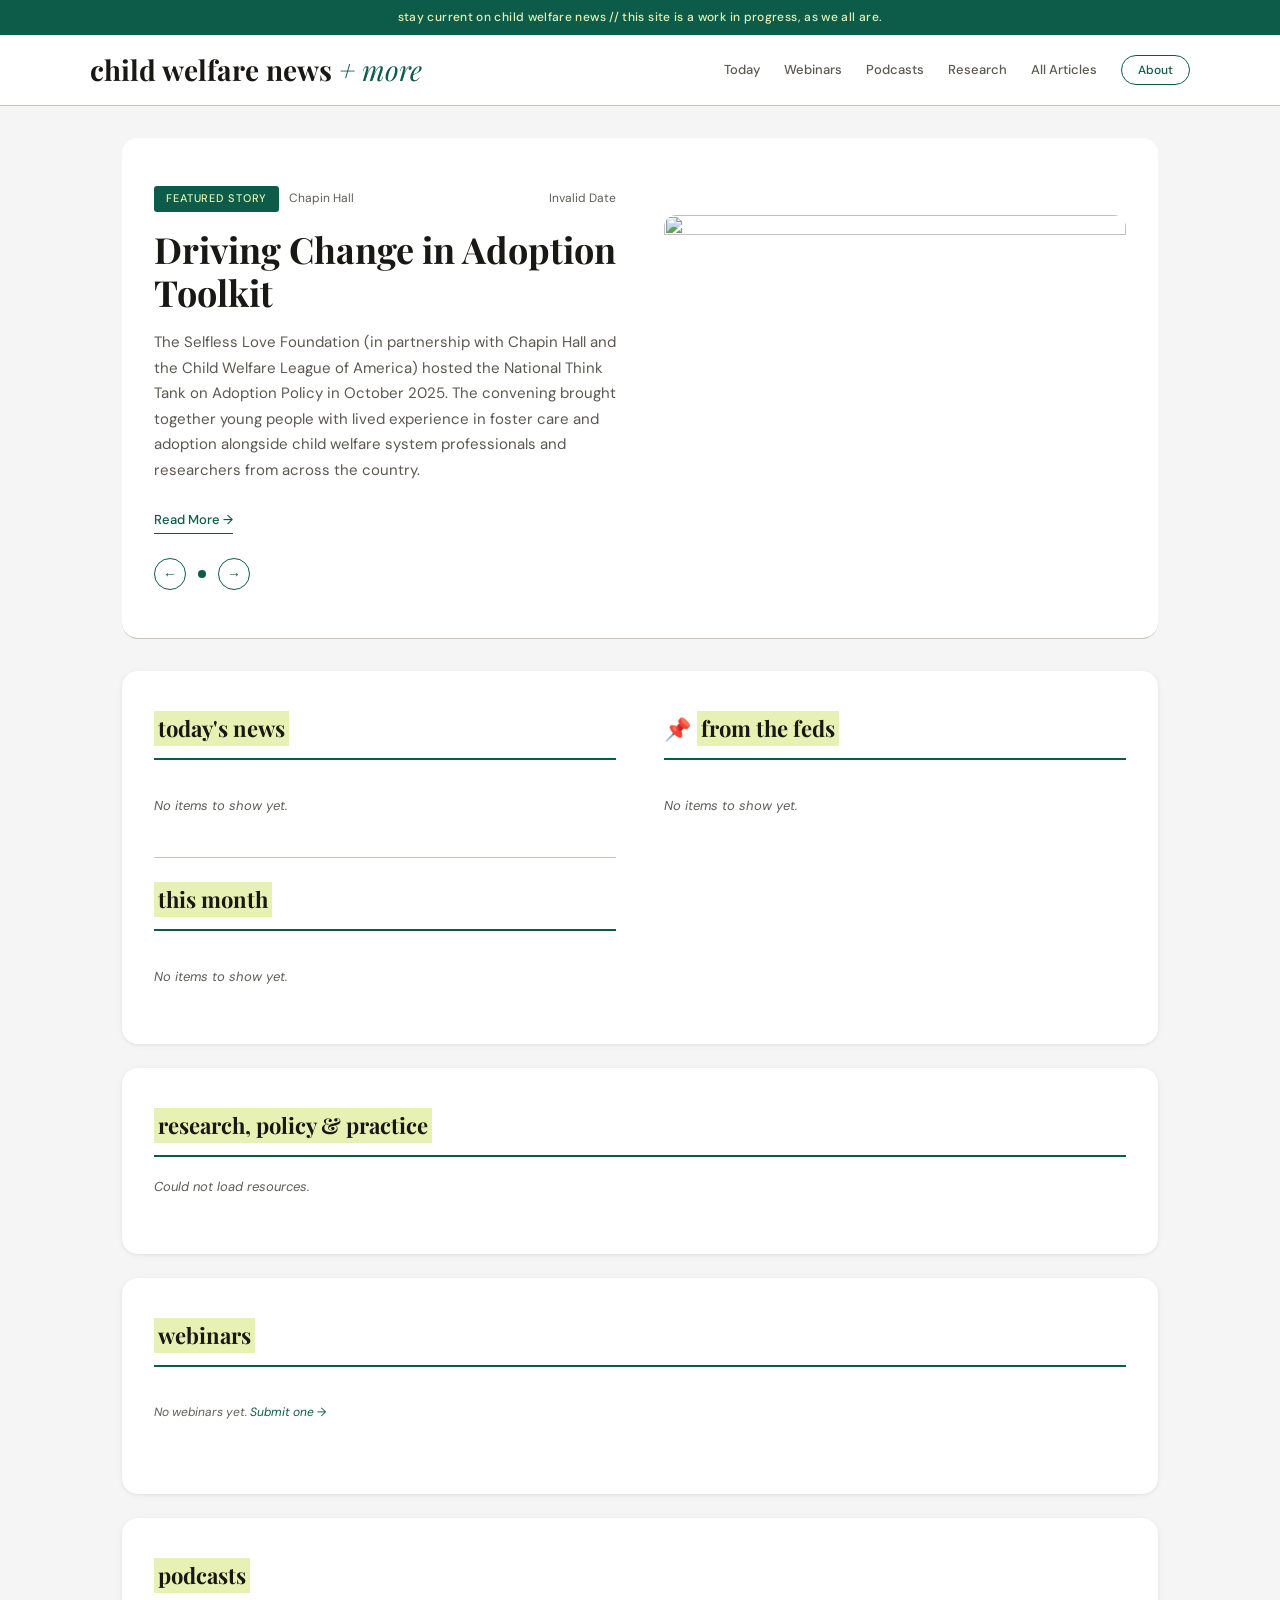
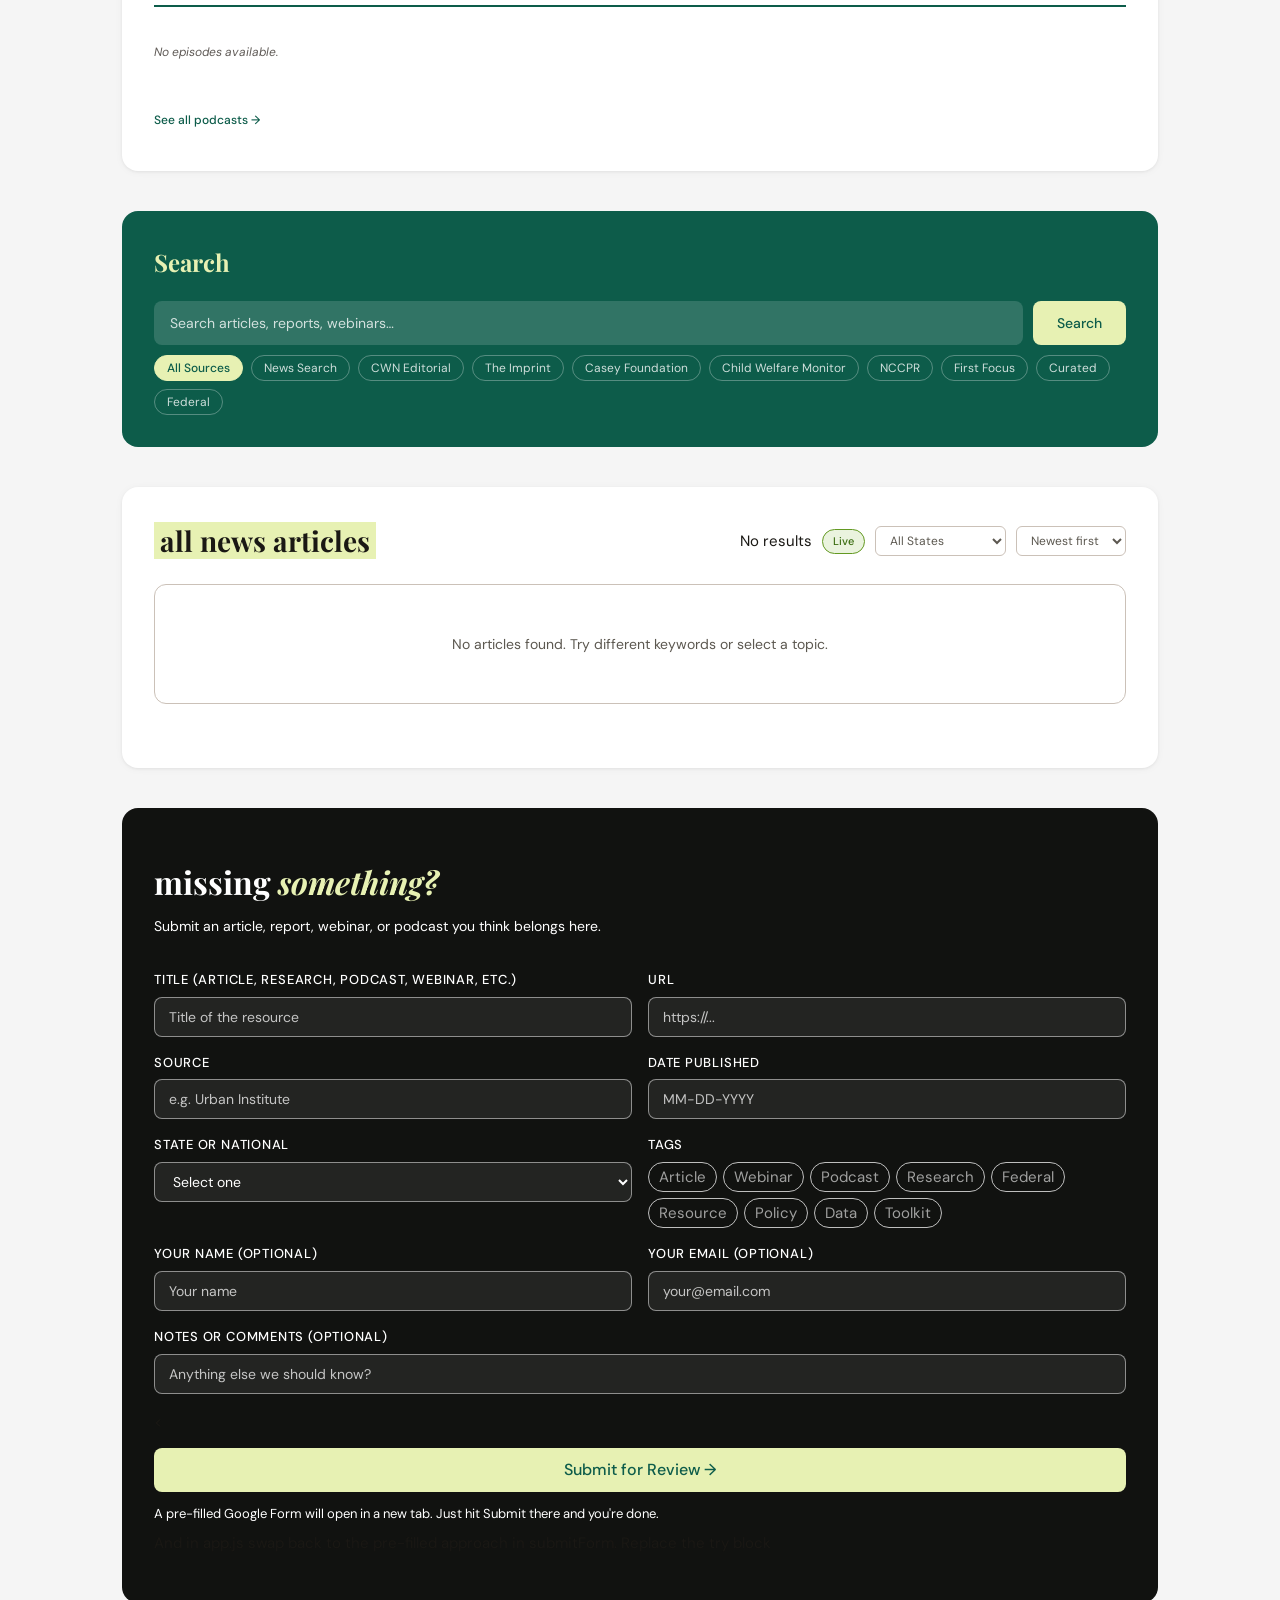
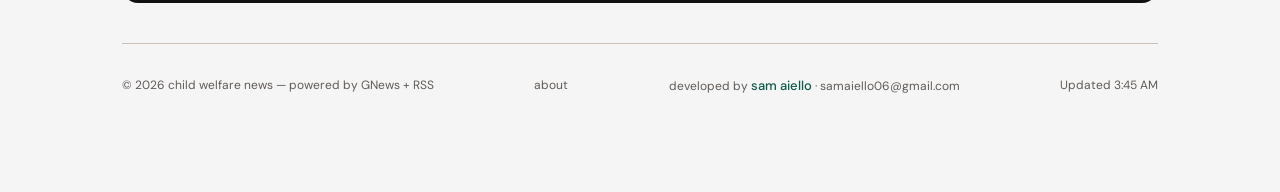
==== commit 64fca77b: "final change" ====
--- a/index.html
+++ b/index.html
@@ -13,7 +13,7 @@
 <body>
 <!-- ANNOUNCEMENT BAR -->
 <div class="announce-bar">
-  stay current on child welfare news // this site is a work in progress, as all good work should be.
+  stay current on child welfare news // this site is a work in progress, as we all are.
 </div>
 
 <!-- MASTHEAD -->
